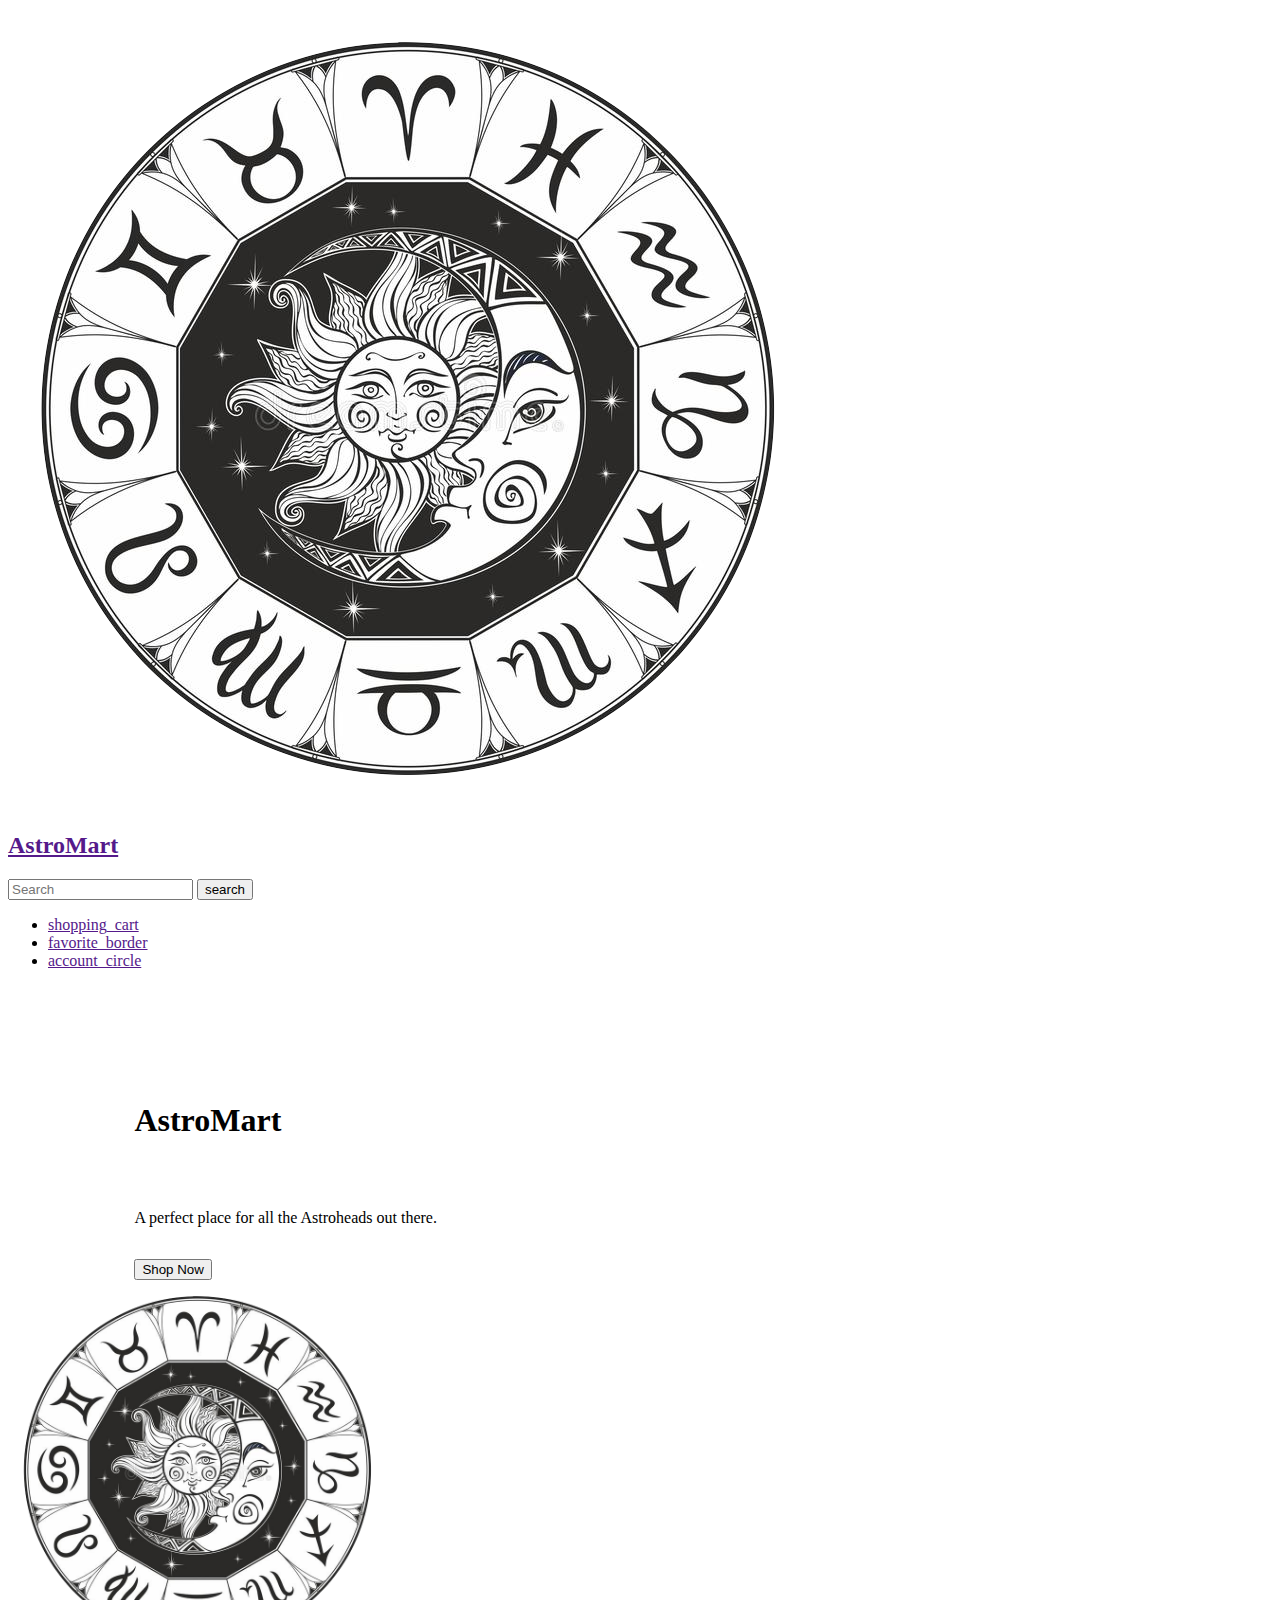
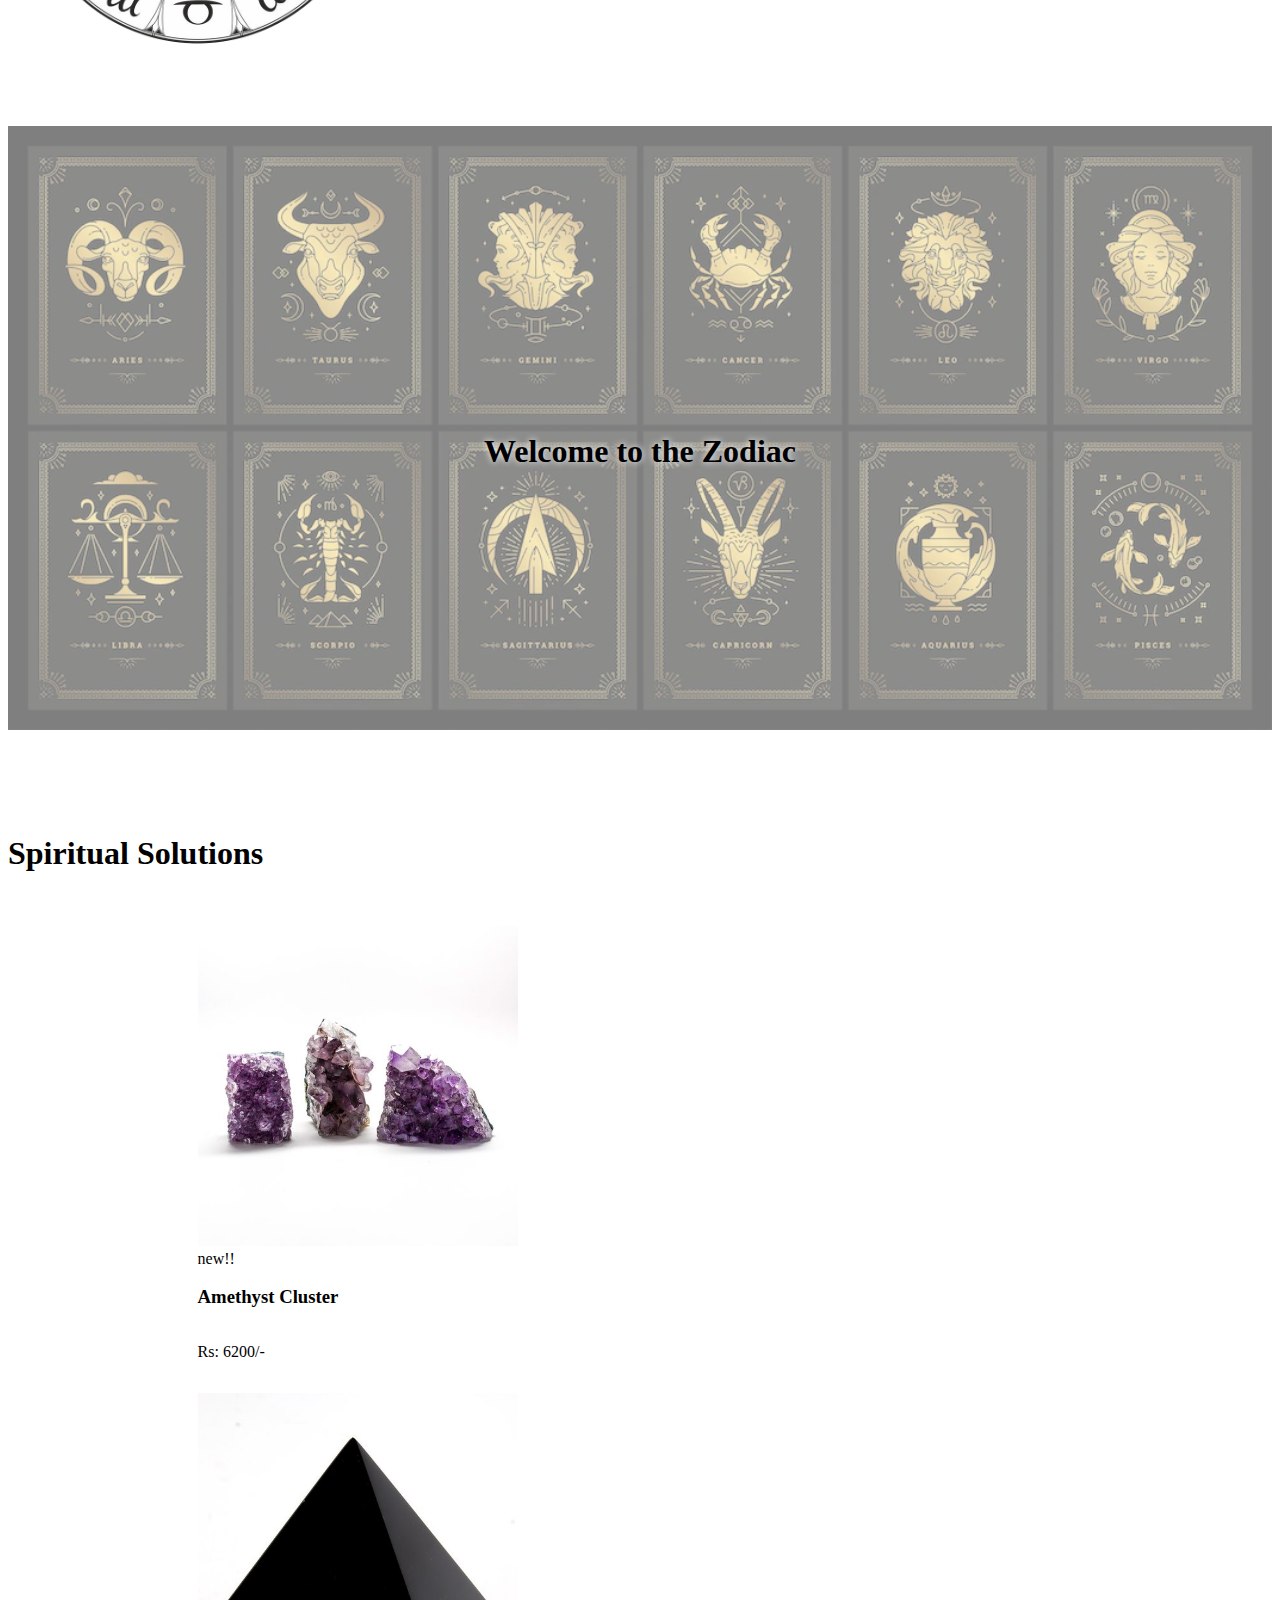
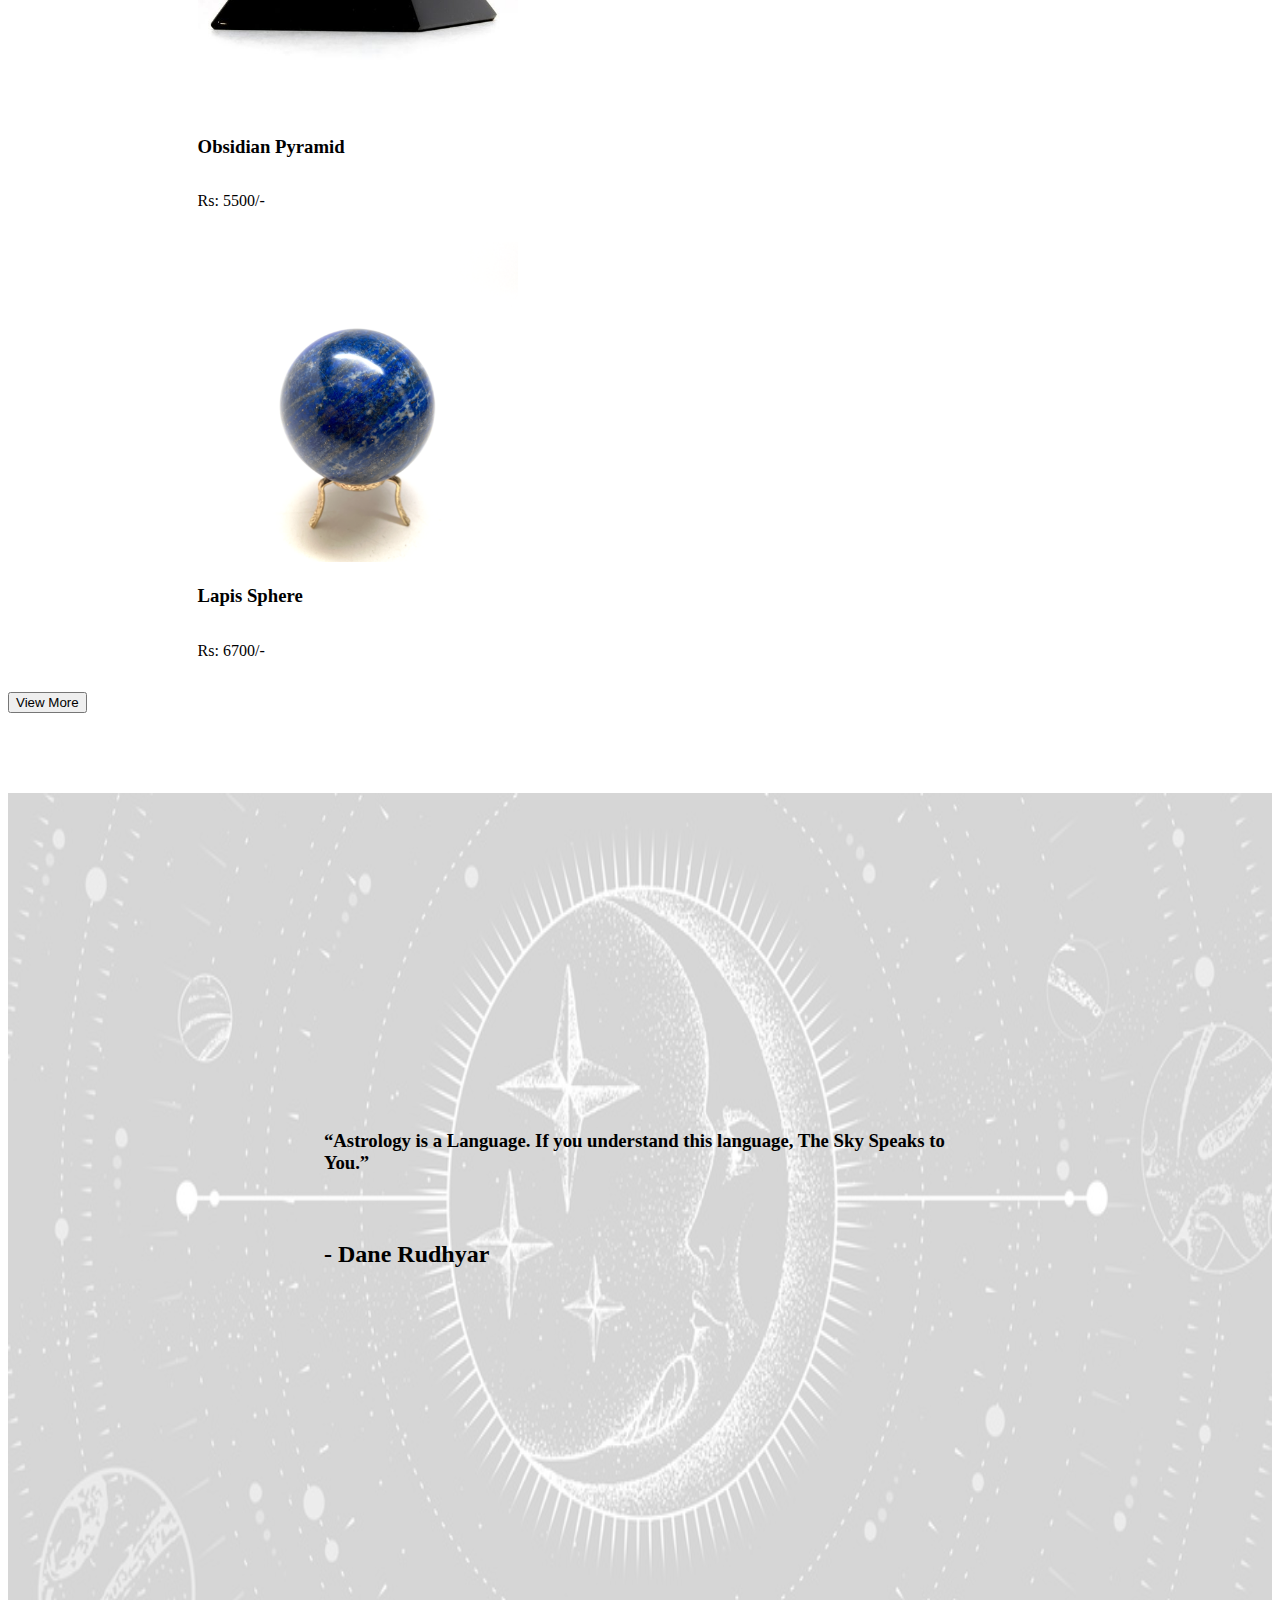
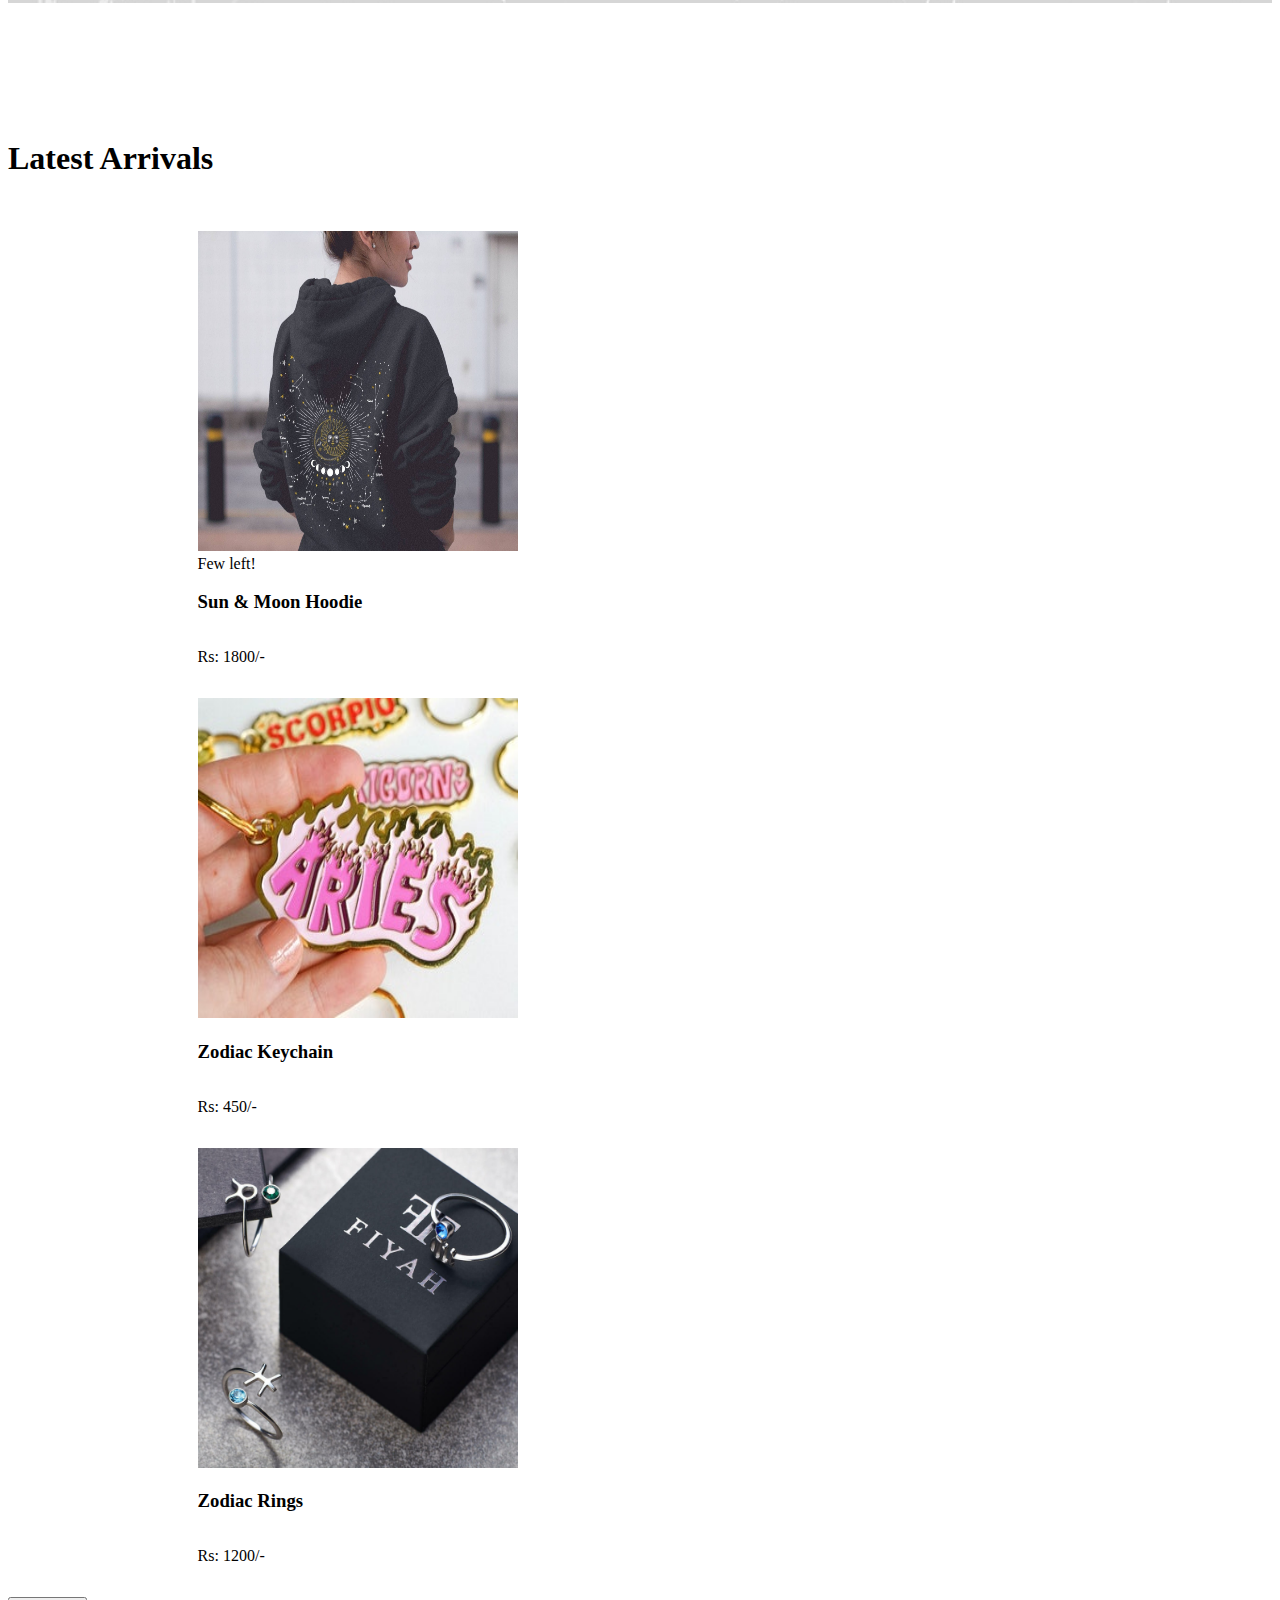
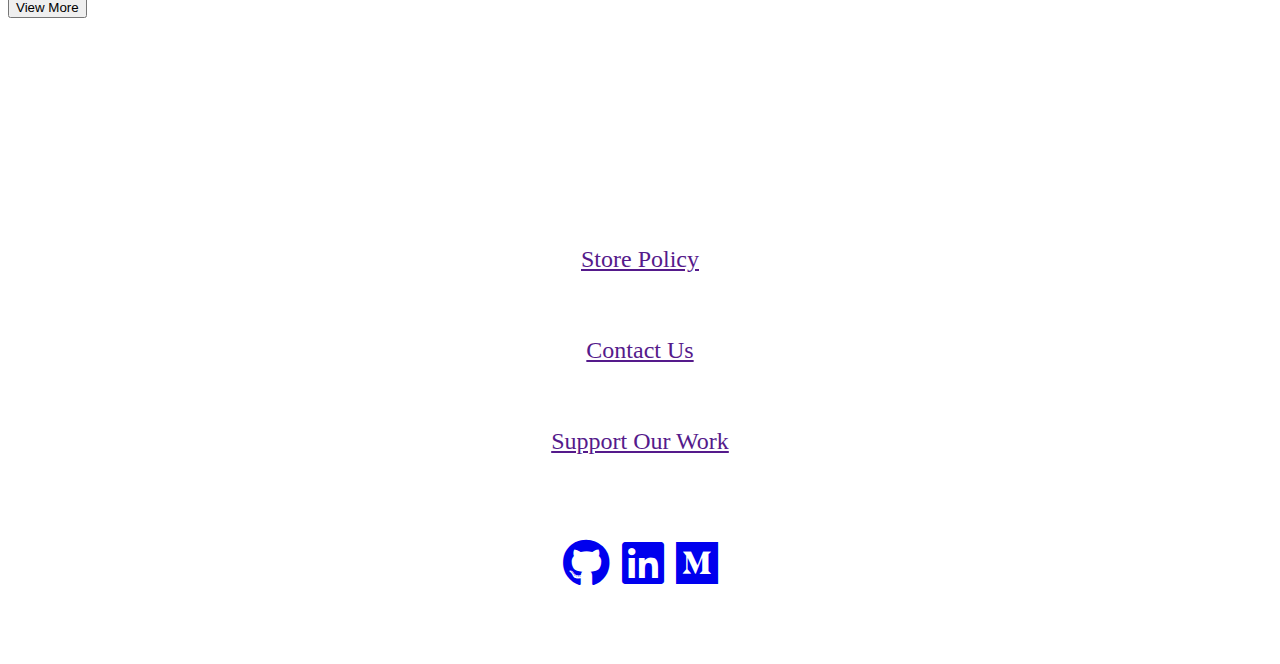
==== index.html @ f03e6ed7 "Merge pull request #2 from ark2002/landing-page" ====
<!DOCTYPE html>
<html lang="en">

<head>
  <meta charset="UTF-8" />
  <meta http-equiv="X-UA-Compatible" content="IE=edge" />
  <meta name="viewport" content="width=device-width, initial-scale=1.0" />
  <title>landing page</title>
  <link rel="stylesheet" href="/index.css" />
  <link rel="stylesheet" href="https://astro-ui.netlify.app/main.css">
  <link rel="stylesheet" href="//use.fontawesome.com/releases/v5.0.7/css/all.css" />
  <link rel="stylesheet" href="https://pro.fontawesome.com/releases/v5.10.0/css/all.css"
    integrity="sha384-AYmEC3Yw5cVb3ZcuHtOA93w35dYTsvhLPVnYs9eStHfGJvOvKxVfELGroGkvsg+p" crossorigin="anonymous" />
</head>

<body>
  <div class="landingpage__container flex--column">
    <header class="header flex--row">
      <a href="">
        <div class="header__logo-container flex--row">
          <img src="/assets/zodiaclogo.png" alt="logo image" class="logo__img" />
          <h2 class="header__logo">AstroMart</h2>
        </div>
      </a>
      <div class="navbar__search-container flex--row">
        <input type="text" class="navbar__search input__txt" placeholder="Search" />
        <button class="navbar__search-btn btn">
          <span class="material-icons search__btn-icon">search</span>
        </button>
      </div>
      <nav class="navbar__nav flex--row">
        <ul>
          <li>
            <a href=""><span class="material-icons" title="View Cart">shopping_cart</span></a>
          </li>
          <li>
            <a href=""><span class="material-icons" title="View Wishlist">favorite_border</span></a>
          </li>
          <li>
            <a href=""><span class="material-icons" title="Account">account_circle</span></a>
          </li>
        </ul>
      </nav>
    </header>

    <div class="banner1__container flex--row">
      <div class="banner1__left flex--column">
        <h1 class="heading1 title banner1__title">AstroMart</h1>
        <p class="text__medium subtitle">
          A perfect place for all the Astroheads out there.
        </p>
        <button class="btn btn-color--tertiary btn-font--secondary">
          Shop Now
        </button>
      </div>
      <img src="/assets/zodiaclogo.png" alt="" class="banner1__img" />
    </div>

    <div class="banner2__container">
      <img src="/assets/banner_2.webp" alt="banner_1" class="banner2" />
      <h1 class="heading1 banner2__heading text-align--center">Welcome to the Zodiac</h1>
    </div>

    <div class="banner3__container flex--column">
      <h1 class="heading1 title banner3__title text-align--center primary__font">Spiritual Solutions</h1>
      <div class="landingpage__cards flex--row">
        <div class="card flex--column">
          <div class="card--hover flex--column">
            <div class="card__aside">
              <div class="card__figure">
                <img src="/assets/product1_img.jpeg" alt="image" class="card__image" />
                <span class="card__badge">new!!</span>
              </div>
            </div>
            <div class="card__header flex--column">
              <h3 class="card__subtitle">Amethyst Cluster</h3>
              <p class="card__subtitle">Rs: 6200/-</p>
            </div>
          </div>
        </div>
        <div class="card flex--column">
          <div class="card--hover flex--column">
            <div class="card__aside">
              <div class="card__figure">
                <img src="/assets/product2_img.jpeg" alt="image" class="card__image" />
              </div>
            </div>
            <div class="card__header flex--column">
              <h3 class="card__subtitle">Obsidian Pyramid</h3>
              <p class="card__subtitle">Rs: 5500/-</p>
            </div>
          </div>
        </div>
        <div class="card flex--column">
          <div class="card--hover flex--column">
            <div class="card__aside">
              <div class="card__figure">
                <img src="/assets/product3_img.jpeg" alt="image" class="card__image" />
              </div>
            </div>
            <div class="card__header flex--column">
              <h3 class="card__subtitle">Lapis Sphere</h3>
              <p class="card__subtitle">Rs: 6700/-</p>
            </div>
          </div>
        </div>
      </div>
      <button class="btn btn-color--primary btn__outline btn-font--secondary">
        View More
      </button>
    </div>

    <div class="banner4__container">
      <img src="/assets/banner_4.jpg" alt="" />
      <div class="banner4__qoute-wrapper">
        <h3 class="heading3 italic banner4__qoute">
          “Astrology is a Language. If you understand this language, The Sky
          Speaks to You.”
        </h3>
        <h2 class="heading2 text-align--right">- Dane Rudhyar</h2>
      </div>
    </div>

    <div class="banner5__container flex--column ">
      <h1 class="heading1 title banner3__title text-align--center primary__font">Latest Arrivals</h1>
      <div class="landingpage__cards flex--row">
        <div class="card flex--column">
          <div class="card--hover flex--column">
            <div class="card__aside">
              <div class="card__figure">
                <img src="/assets/product4_img.jpeg" alt="image" class="card__image" />
                <span class="card__badge">Few left!</span>
              </div>
            </div>
            <div class="card__header flex--column">
              <h3 class="card__subtitle">Sun & Moon Hoodie</h3>
              <p class="card__subtitle">Rs: 1800/-</p>
            </div>
          </div>
        </div>
        <div class="card flex--column">
          <div class="card--hover flex--column">
            <div class="card__aside">
              <div class="card__figure">
                <img src="/assets/product5_img.jpg" alt="image" class="card__image" />
              </div>
            </div>
            <div class="card__header flex--column">
              <h3 class="card__subtitle">Zodiac Keychain</h3>
              <p class="card__subtitle">Rs: 450/-</p>
            </div>
          </div>
        </div>
        <div class="card flex--column">
          <div class="card--hover flex--column">
            <div class="card__aside">
              <div class="card__figure">
                <img src="/assets/product6_img.jpg" alt="image" class="card__image" />
              </div>
            </div>
            <div class="card__header flex--column">
              <h3 class="card__subtitle">Zodiac Rings</h3>
              <p class="card__subtitle">Rs: 1200/-</p>
            </div>
          </div>
        </div>
      </div>
      <button class="btn btn-color--primary btn-font--secondary btn__outline">
        View More
      </button>
    </div>

    <footer class="footer">
      <hr />
      <div class="footer__links text__medium primary__font flex--row">
        <a href="">Store Policy</a>
        <div class="vl"></div>
        <a href="">Contact Us</a>
        <div class="vl"></div>
        <a href="">Support Our Work</a>
      </div>
      <p class="text__xsmall text-align--center primary__font">
        All images and content are copyright protected, ©2020 AstroMart
      </p>
      <div class="footer__socials">
        <a href="https://github.com/ark2002"><i class="fab fa-github icon"></i></a>
        <a href="https://www.linkedin.com/in/aryaklahane"><i class="fab fa-linkedin icon"></i></a>
        <a href="https://medium.com/@aryakprakashlahane"><i class="fab fa-medium icon"></i></a>
      </div>
    </footer>
  </div>
</body>

</html>
---- index.css ----
.banner1__container {
  height: 100%;
  font-family: var(--primary-font-family);
  background-color: var(--white-color);
  align-items: center;
  gap: 0;
  flex-shrink: 2;
  justify-items: center;
  align-items: center;
  padding: 5% 0;
}

.banner1__img {
  width: 30%;
  margin-right: 10%;
  margin-left: auto;
}

.banner1__left {
  align-items: flex-start;
  margin-right: auto;
  margin-left: 10%;
}

.banner1__left>.btn {
  color: var(--black-color);
}

.title {
  padding: 2rem 0;
}

.subtitle {
  font-family: var(--secondary-font-family);
  padding: 1rem 0;
}

.banner2__container {
  background-color: var(--black-color);
  position: relative;
  width: 100%;
}

.banner2__heading {
  position: absolute;
  top: 50%;
  left: 50%;
  transform: translate(-50%, -50%);
  font-family: var(--primary-font-family);
  color: var(--white-color);
  text-shadow: 0 0 7px #fff;
}

.banner2 {
  width: 100%;
  opacity: 0.5;
}

.landingpage__cards {
  align-content: center;
  width: 70%;
  margin: auto auto;
  justify-content: space-around;
  flex-wrap: wrap;
  position: relative;
}

.banner3__container, .banner5__container {
  align-items: center;
  height: fit-content;
  padding: 3rem 0;
}

.landingpage__cards>.card {
  width: 20rem;
  height: fit-content;
}

.landingpage__cards>.card>.card--hover>.card__aside>.card__figure>.card__image {
  width: 20rem;
  height: 20rem;
}

.banner3__container>.card>.card--hover>.card__header {
  background-color: var(--white-color);
  color: var(--black-color);
  padding: 1rem;
  font-family: var(--secondary-font-family);
  gap: 0.5rem;
}

.card__subtitle {
  padding-bottom: 1rem;
}

.banner4__container {
  width: 100%;
  background-color: var(--black-color);
  position: relative;
  margin: 2rem 0;
}

.banner4__container>img {
  width: 100%;
  height: 90vh;
  opacity: 0.2;
}

.banner4__qoute-wrapper {
  width: 50%;
  position: absolute;
  top: 50%;
  left: 50%;
  transform: translate(-50%, -50%);
  color: var(--white-color);
  font-family: var(--primary-font-family);
}

.banner4__qoute {
  padding-bottom: 3rem;
}

hr {
  margin: 2rem;
  border: 0;
  height: 4px;
  background-image: linear-gradient(to right, #ffffff00, #ffffffbf, #ffffff00);
}

.footer {
  background-color: var(--black-color);
  padding: 2rem 0rem;
  text-align: center;
  color: white;
  margin-top: 5rem;
}

.footer__links {
  align-items: center;
  justify-content: center;
  font-size: 1.5rem;
}

.vl {
  border-left: 1px solid var(--white-color);
  height: 2rem;
  margin: 1rem;
}

.footer__socials {
  color: var(--white-color);
  padding: 2rem;
  font-size: 3rem;
}

@media only screen and (max-width: 450px) {
  .title {
    font-size: 3rem;
  }

  .subtitle, .banner2__heading, .banner4__qoute {
    font-size: 2rem;
  }

}
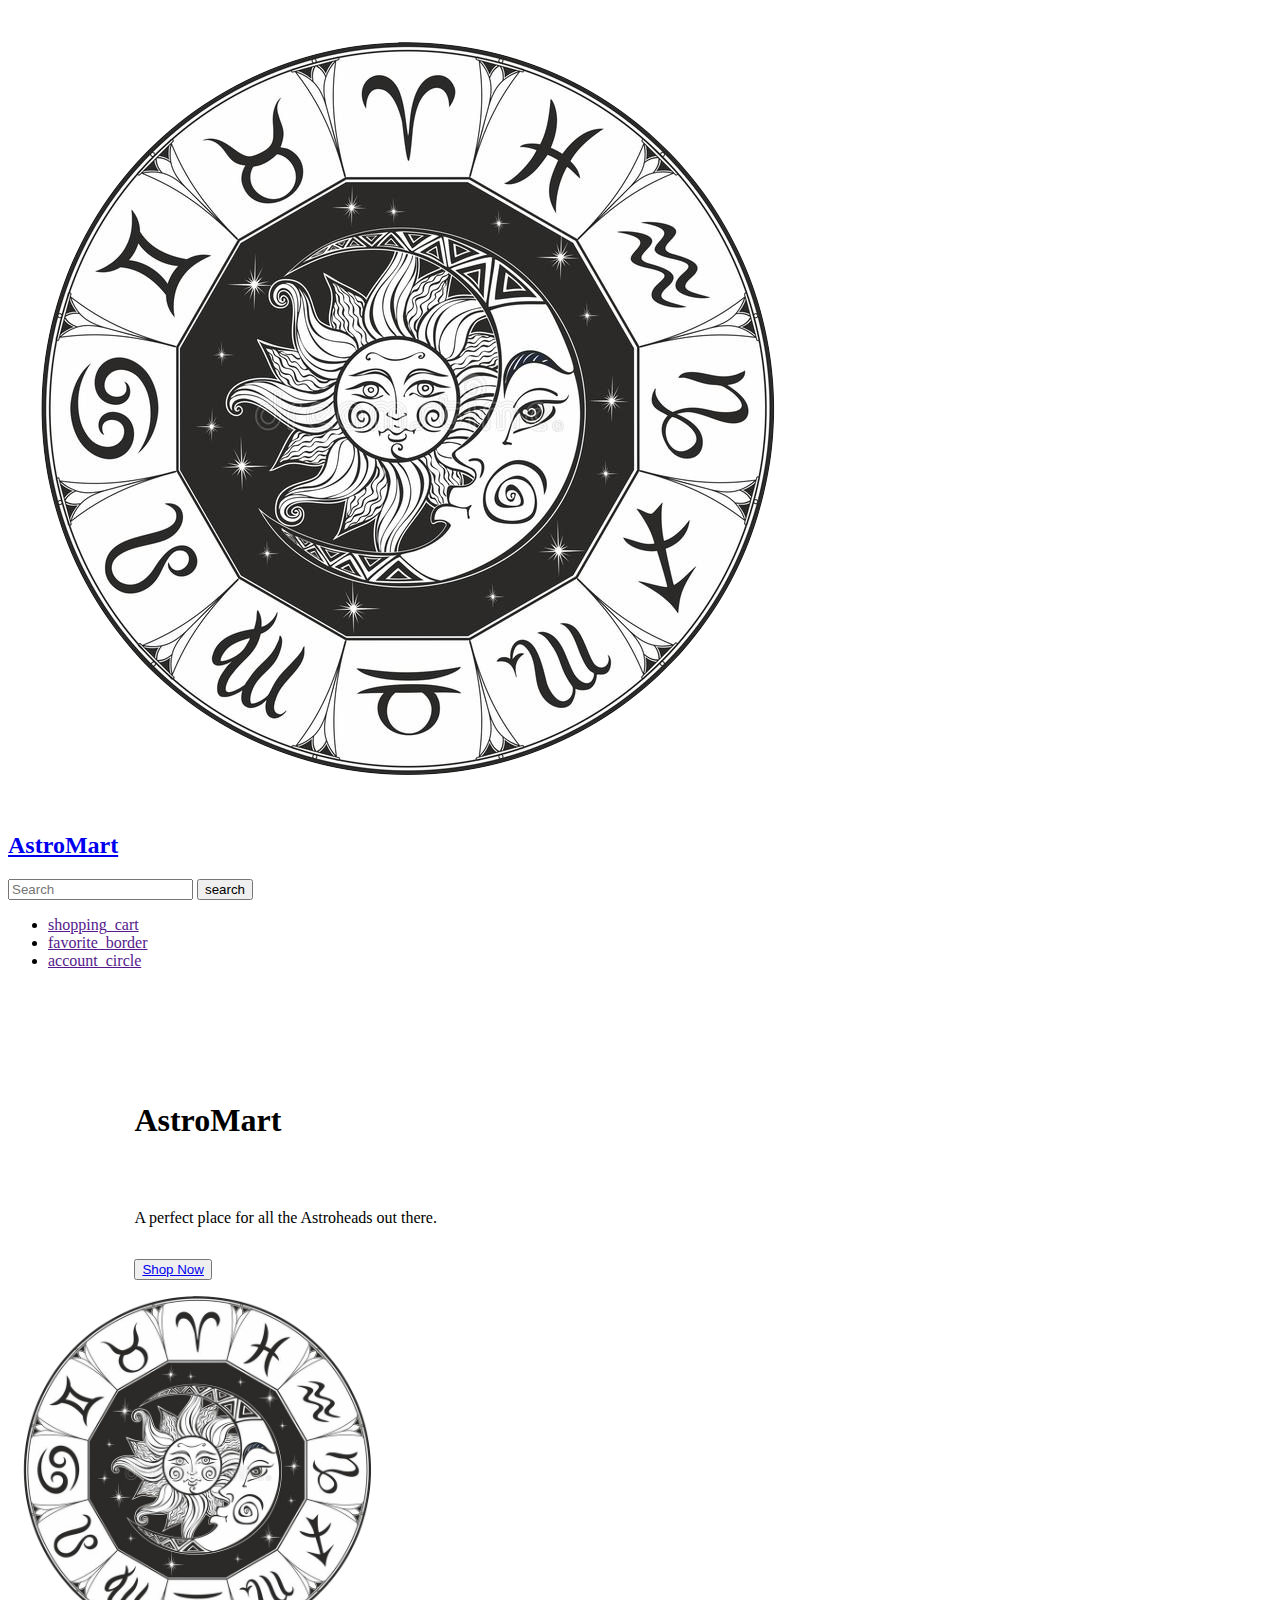
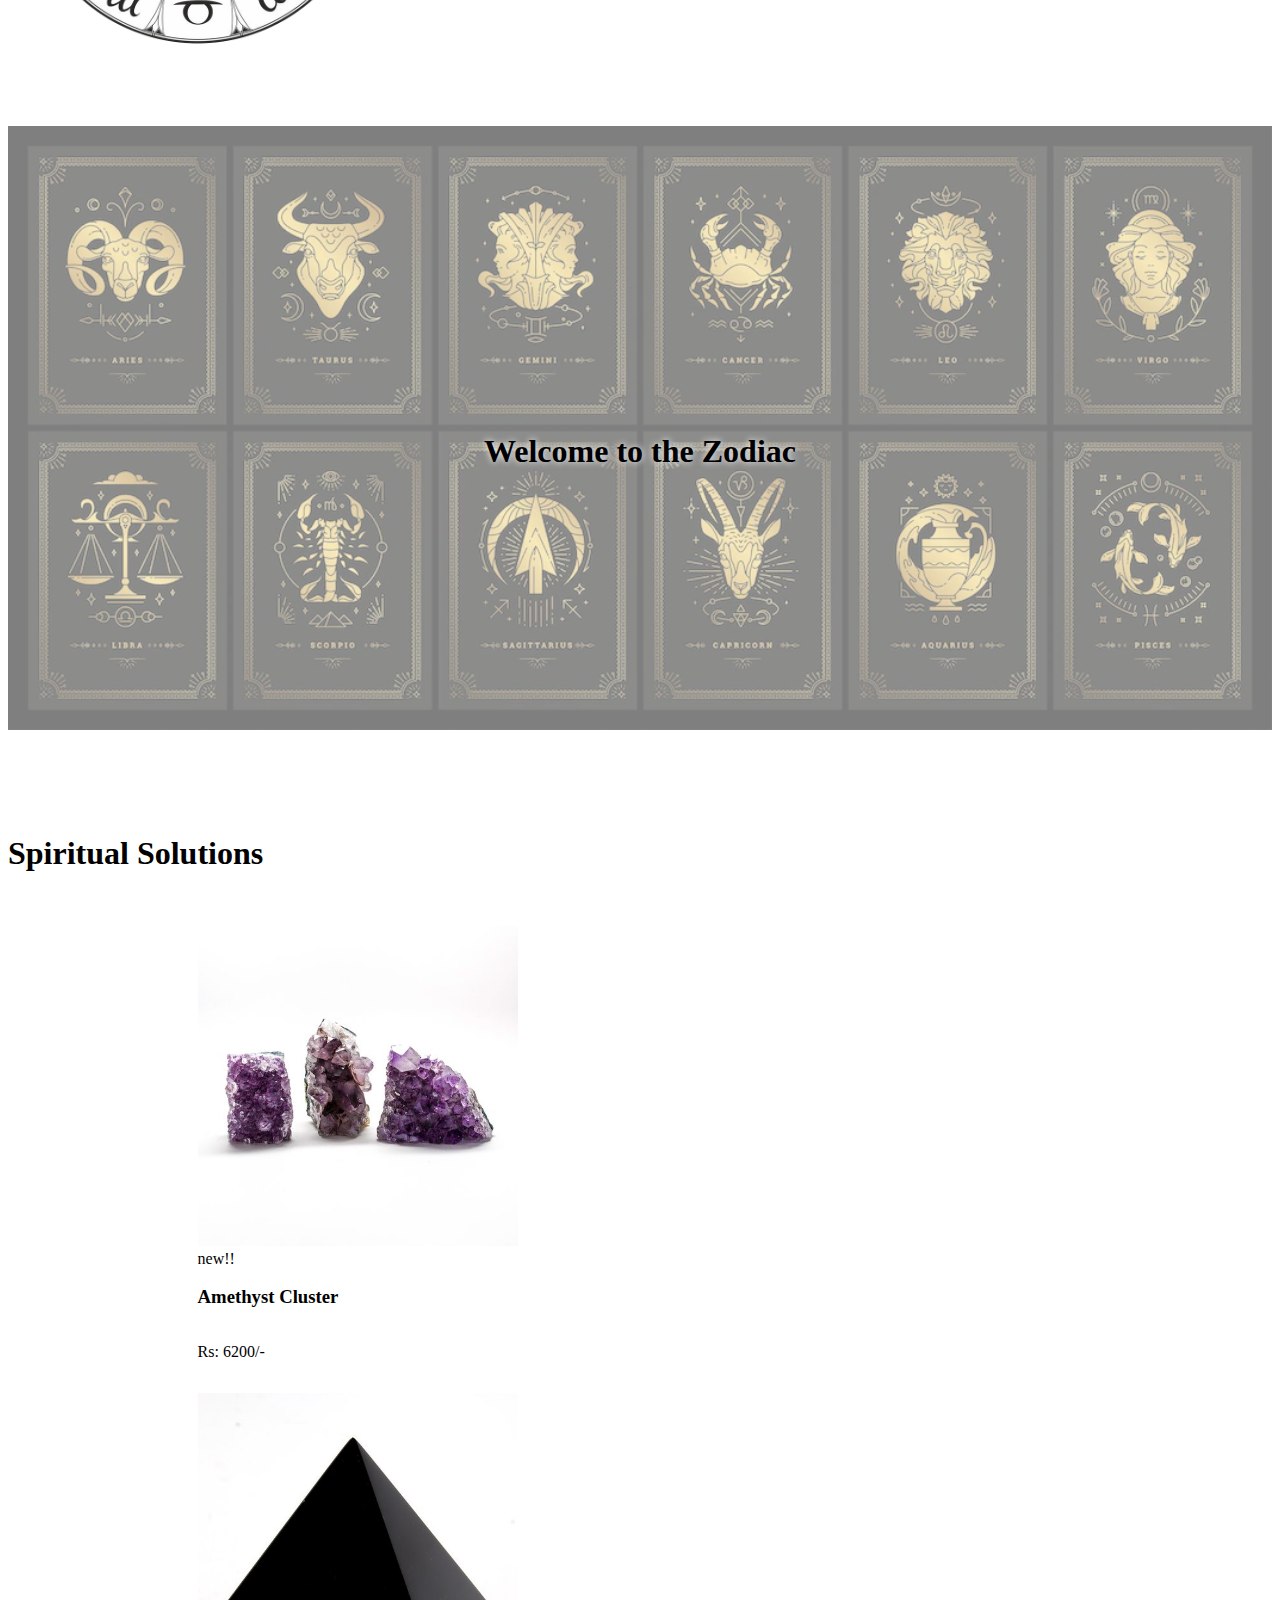
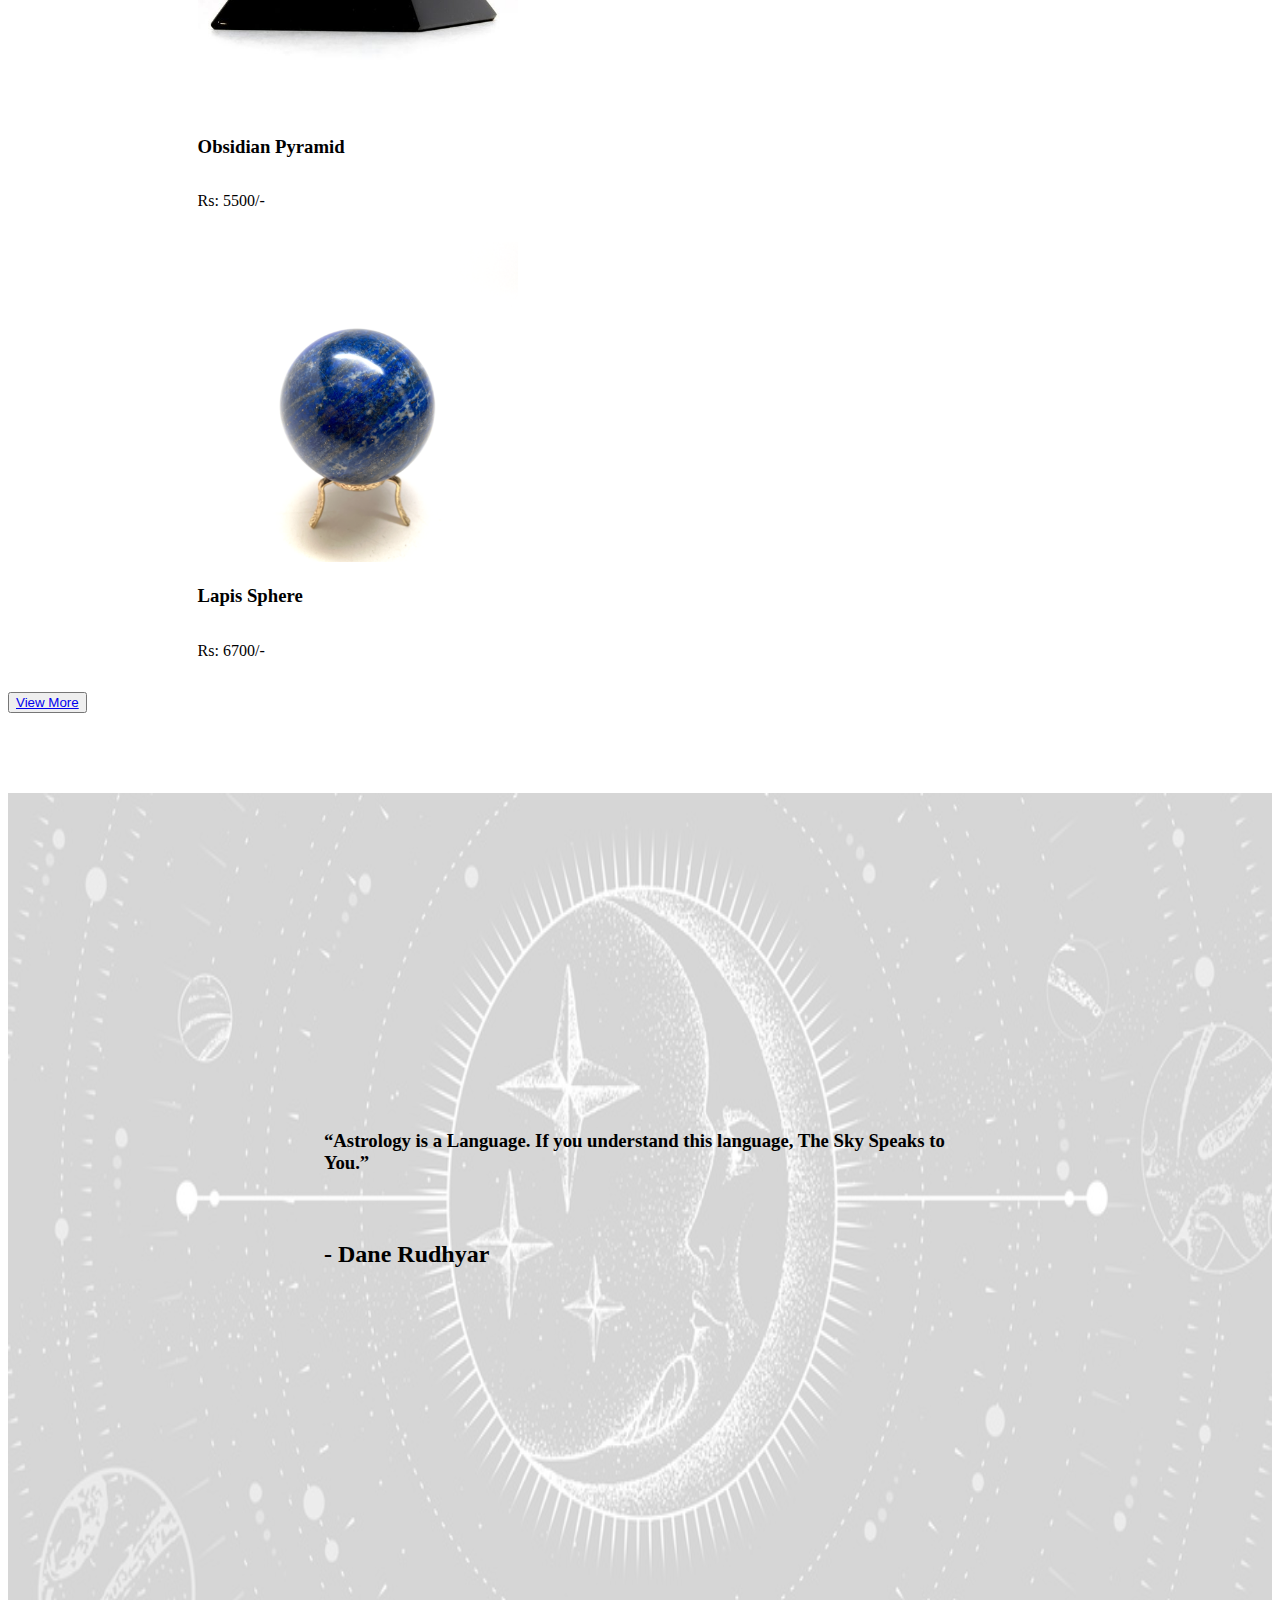
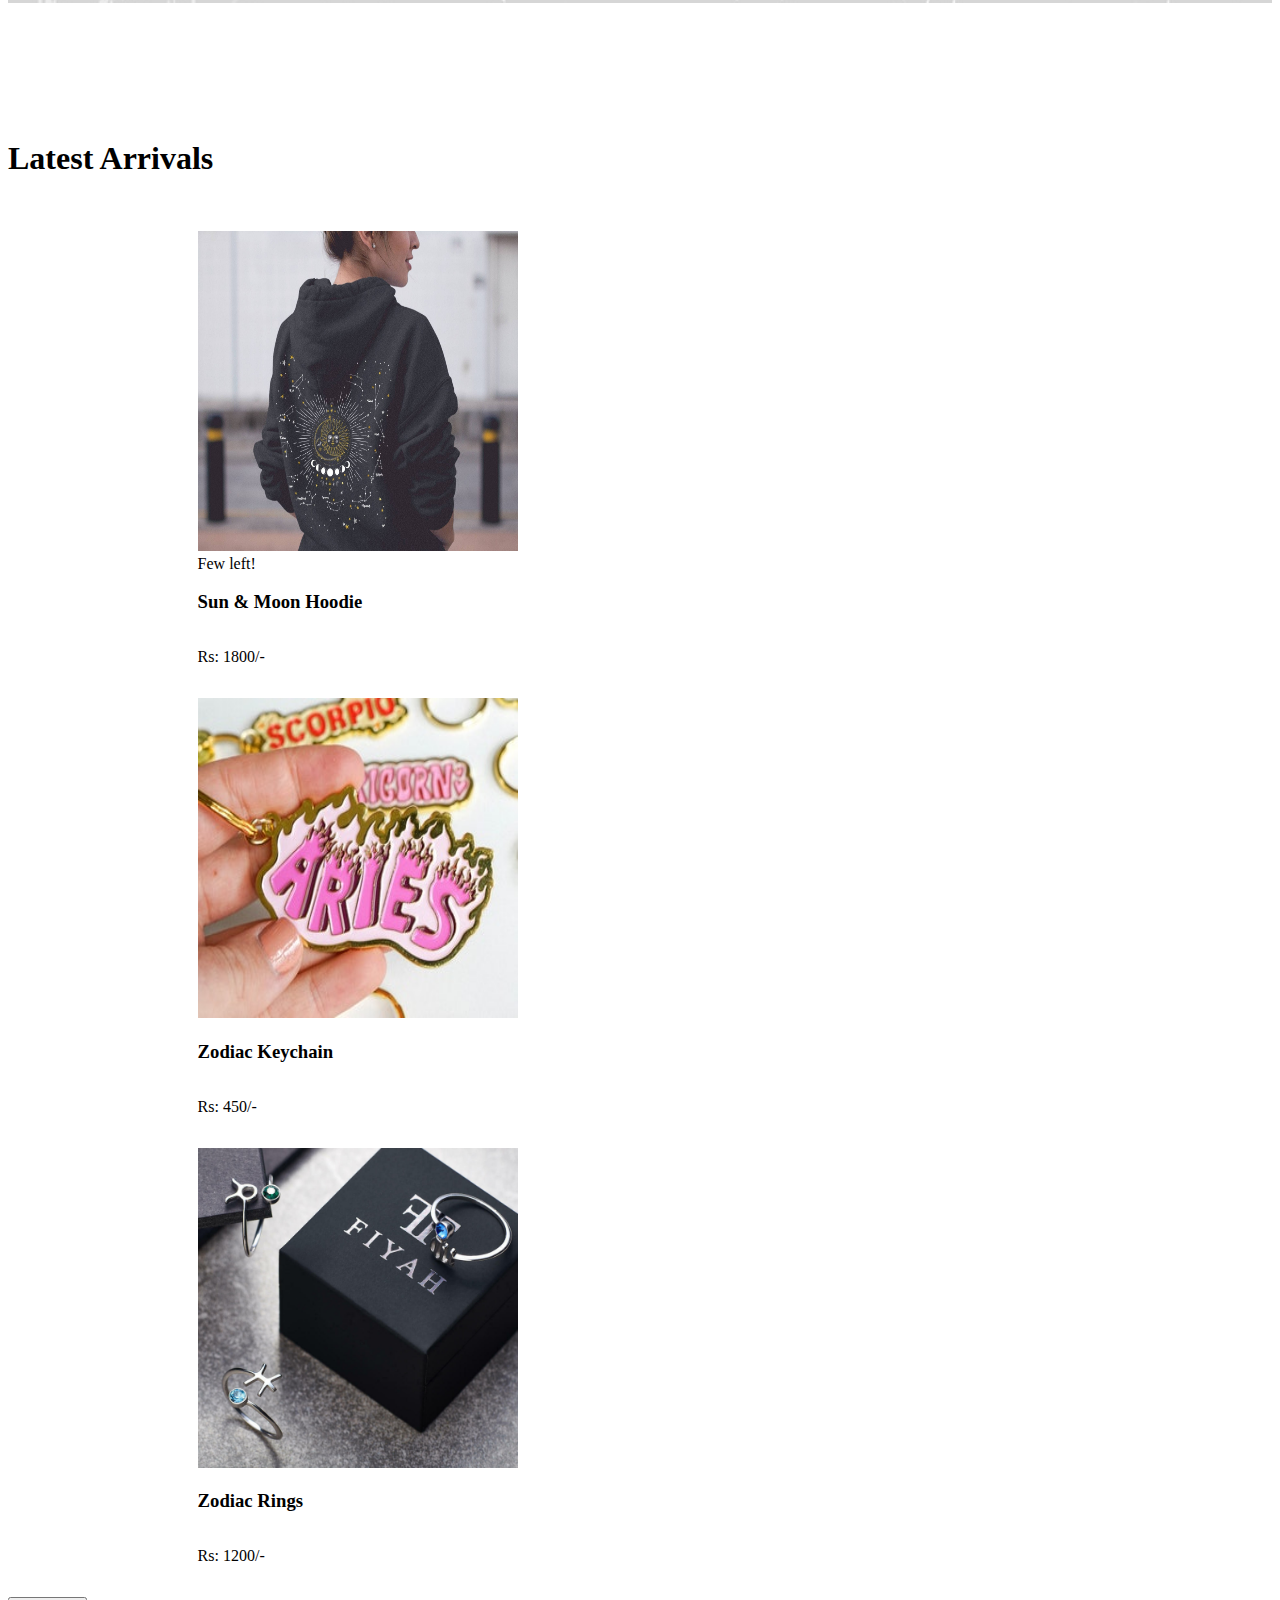
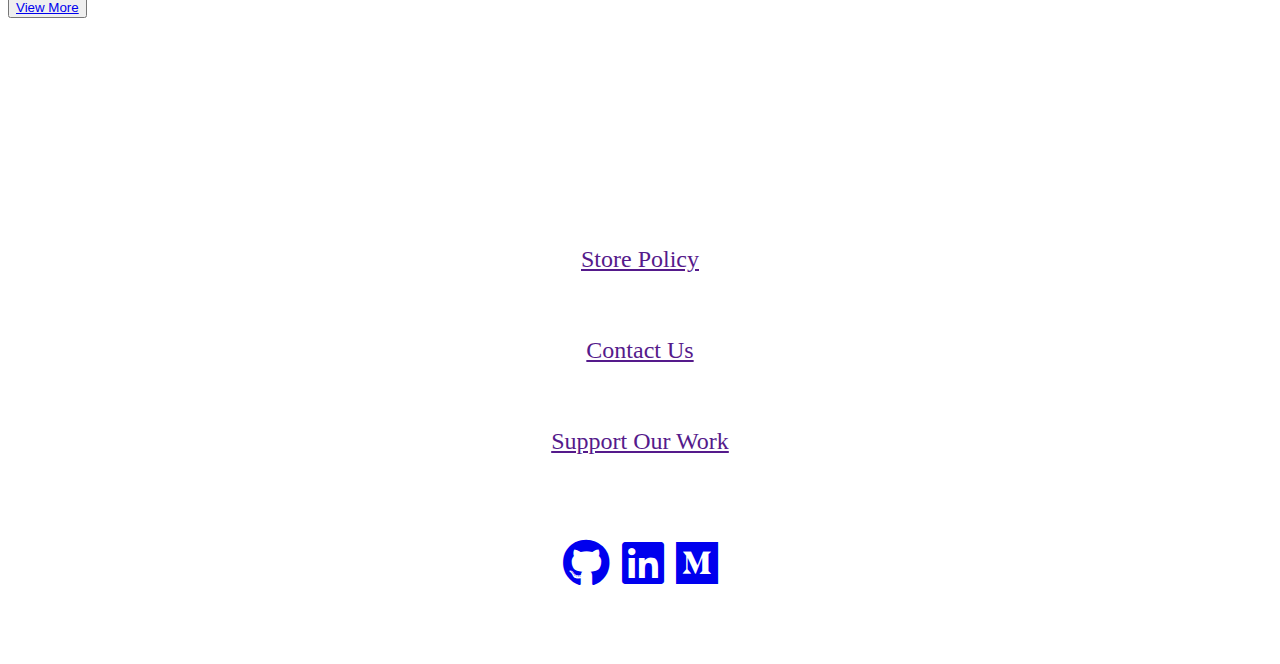
==== commit 7a5c8294: "feat : Added Products page" ====
--- a/index.html
+++ b/index.html
@@ -5,7 +5,8 @@
   <meta charset="UTF-8" />
   <meta http-equiv="X-UA-Compatible" content="IE=edge" />
   <meta name="viewport" content="width=device-width, initial-scale=1.0" />
-  <title>landing page</title>
+  <link rel="shortcut icon" href="/assets/favicon.ico" type="image/x-icon">
+  <title>AstroMart</title>
   <link rel="stylesheet" href="/index.css" />
   <link rel="stylesheet" href="https://astro-ui.netlify.app/main.css">
   <link rel="stylesheet" href="//use.fontawesome.com/releases/v5.0.7/css/all.css" />
@@ -16,7 +17,7 @@
 <body>
   <div class="landingpage__container flex--column">
     <header class="header flex--row">
-      <a href="">
+      <a href="/index.html">
         <div class="header__logo-container flex--row">
           <img src="/assets/zodiaclogo.png" alt="logo image" class="logo__img" />
           <h2 class="header__logo">AstroMart</h2>
@@ -50,7 +51,9 @@
           A perfect place for all the Astroheads out there.
         </p>
         <button class="btn btn-color--tertiary btn-font--secondary">
-          Shop Now
+          <a href="/listingpage/listingpage.html">
+            Shop Now
+          </a>
         </button>
       </div>
       <img src="/assets/zodiaclogo.png" alt="" class="banner1__img" />
@@ -106,7 +109,9 @@
         </div>
       </div>
       <button class="btn btn-color--primary btn__outline btn-font--secondary">
+        <a href="/listingpage/listingpage.html">
         View More
+      </a>
       </button>
     </div>
 
@@ -166,7 +171,9 @@
         </div>
       </div>
       <button class="btn btn-color--primary btn-font--secondary btn__outline">
+        <a href="/listingpage/listingpage.html">
         View More
+      </a>
       </button>
     </div>
 
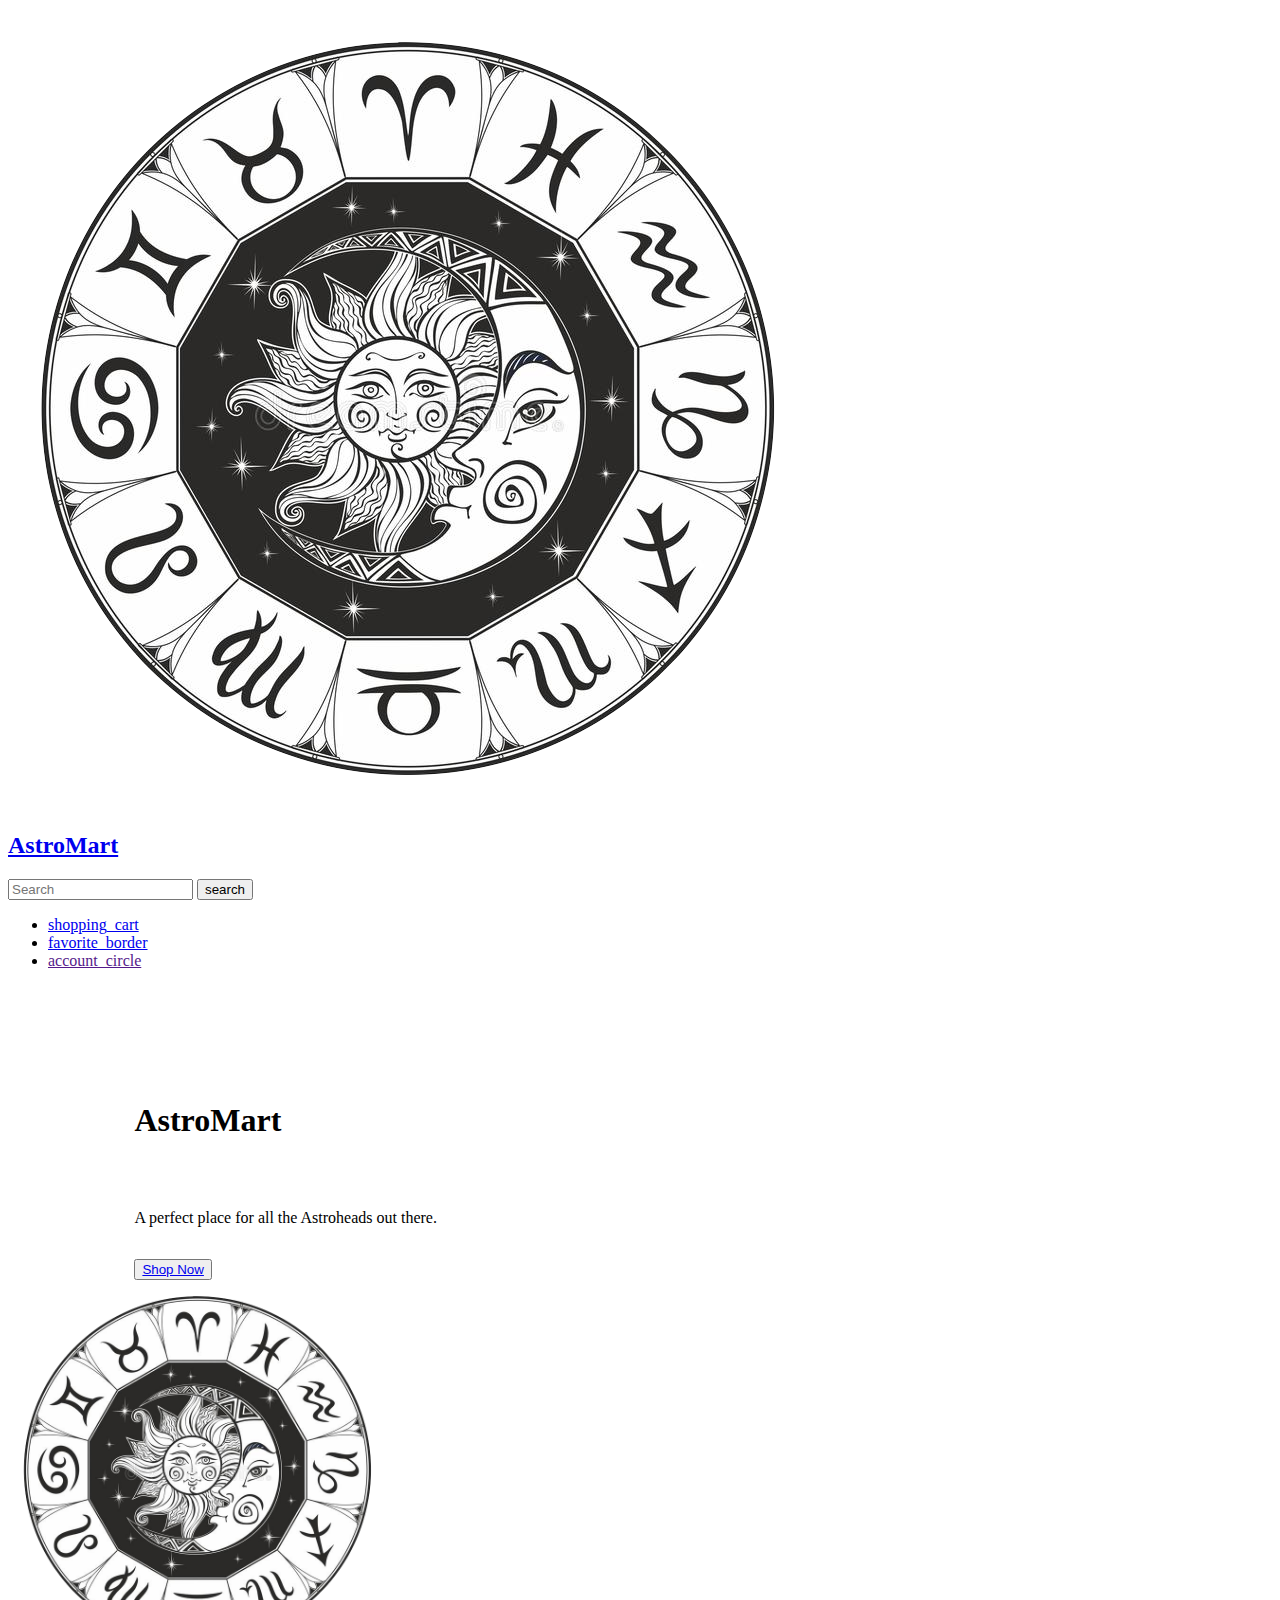
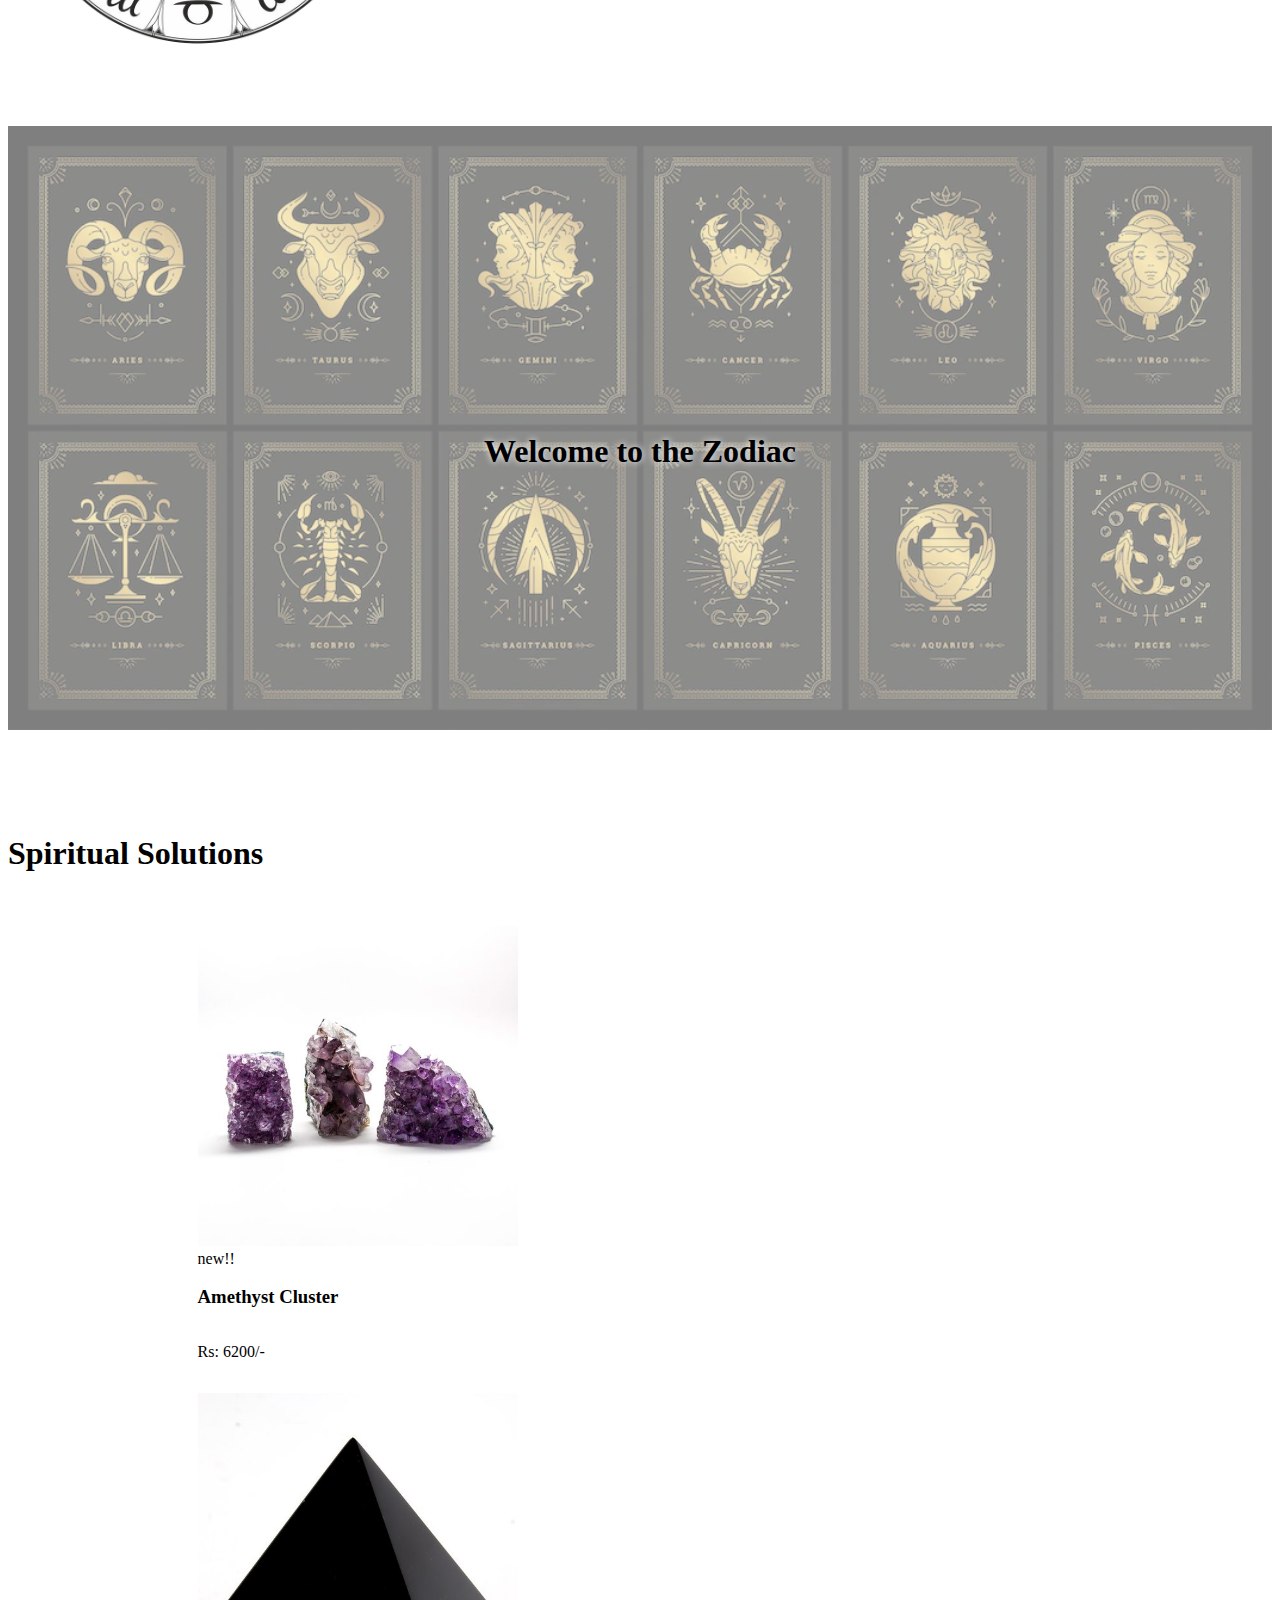
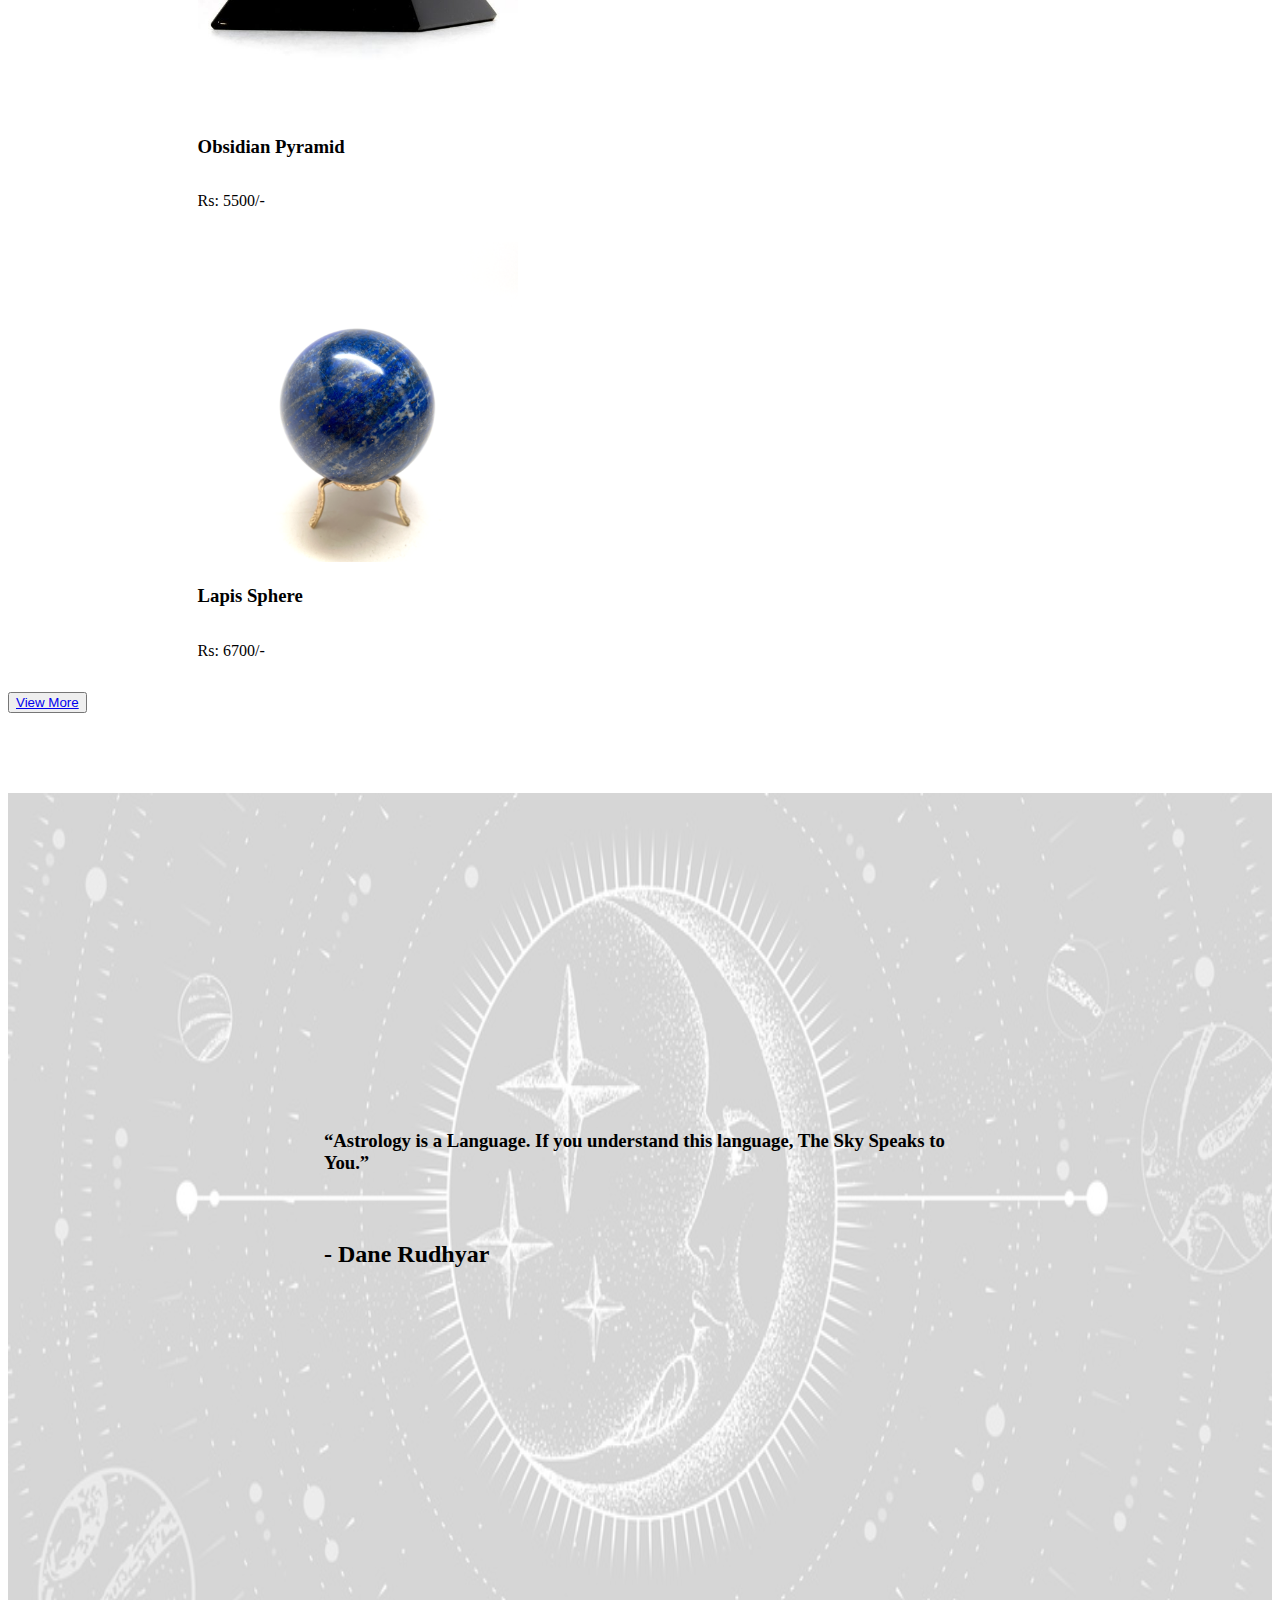
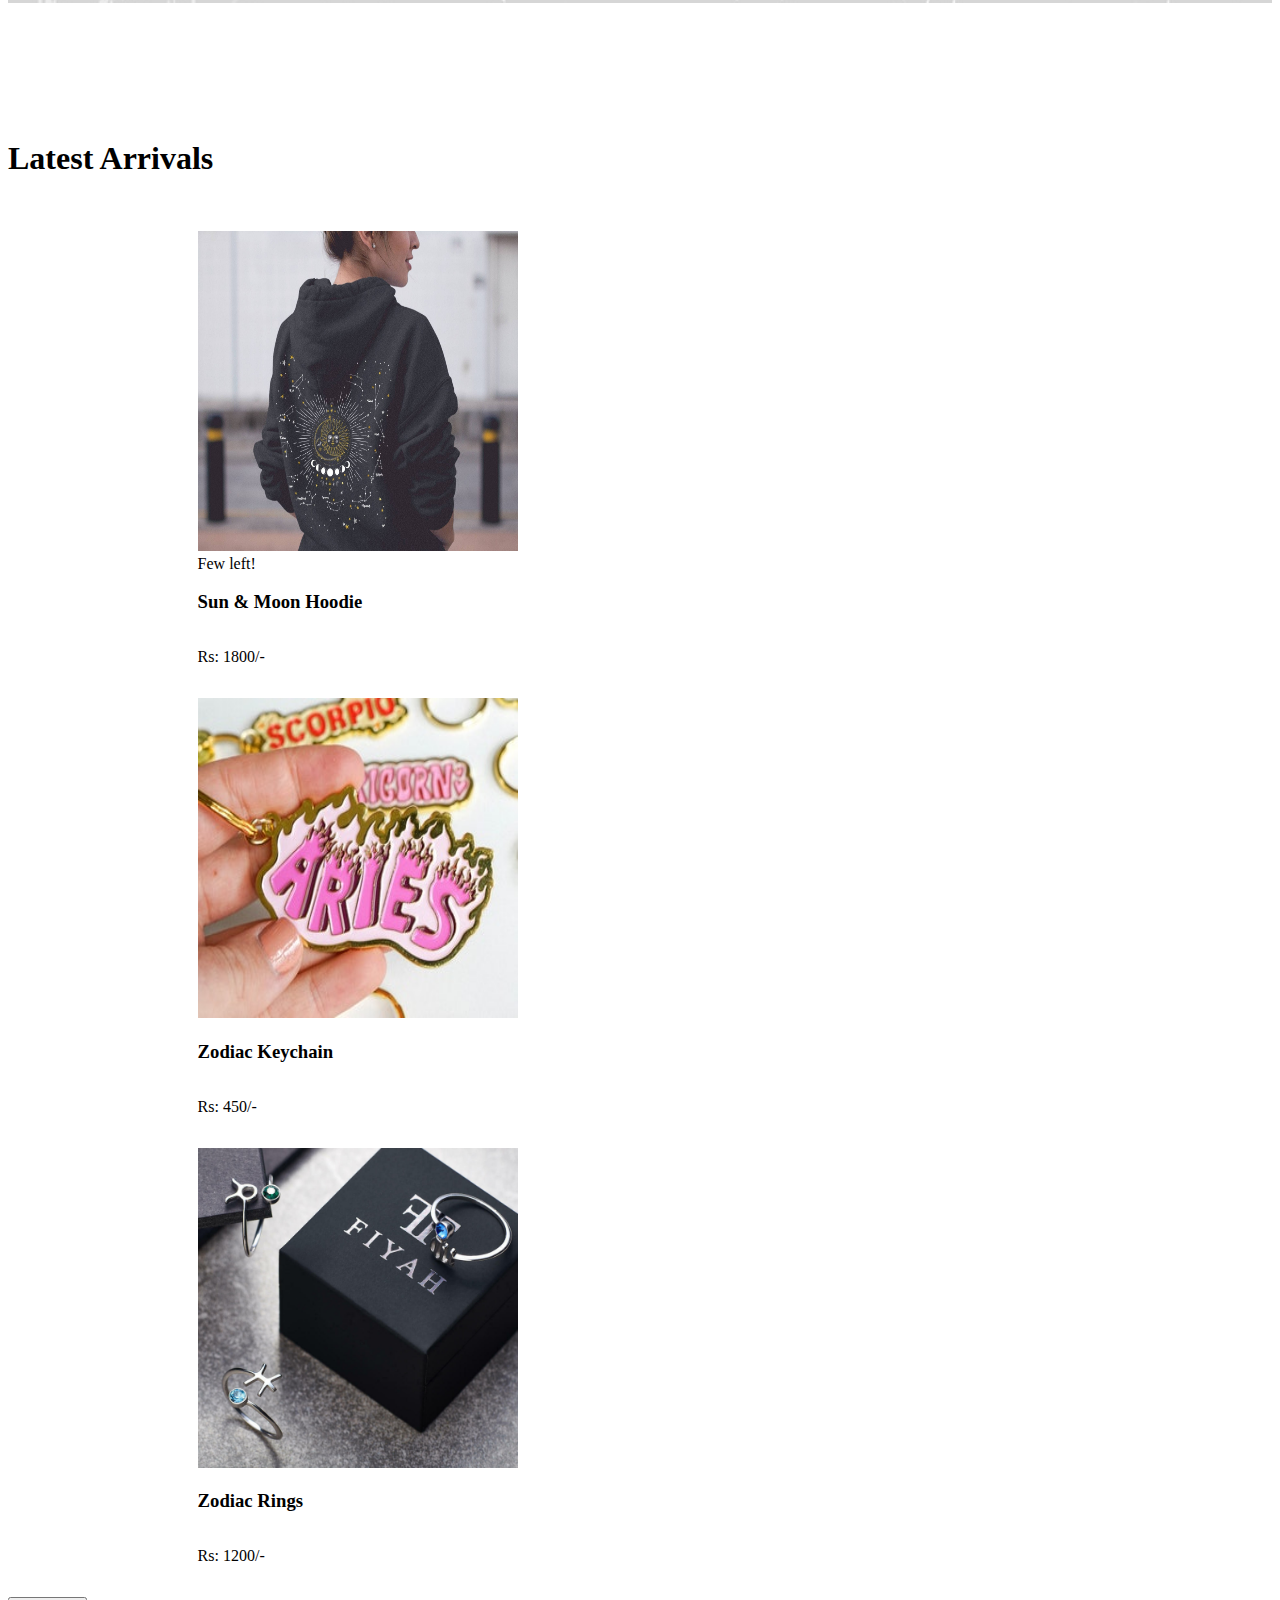
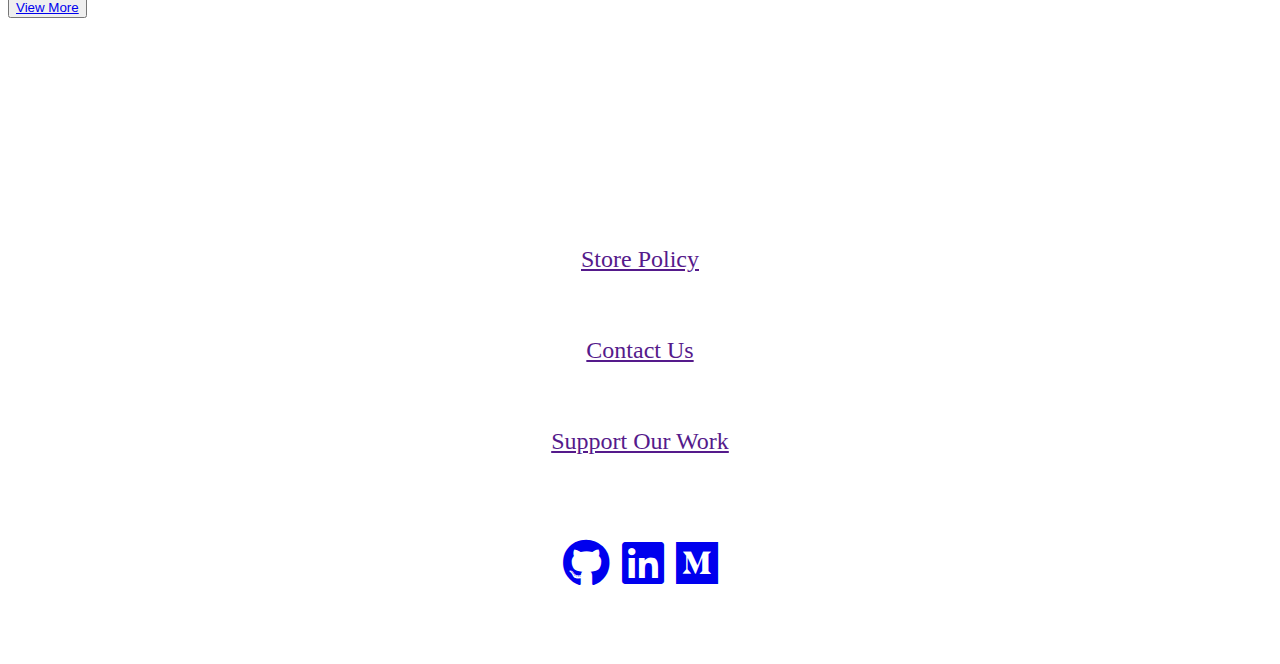
==== commit 4895c3b3: "feat :  added Wishlist & Cart Management pages" ====
--- a/index.html
+++ b/index.html
@@ -32,10 +32,10 @@
       <nav class="navbar__nav flex--row">
         <ul>
           <li>
-            <a href=""><span class="material-icons" title="View Cart">shopping_cart</span></a>
+            <a href="/cartmanagement/cartpage.html"><span class="material-icons" title="View Cart">shopping_cart</span></a>
           </li>
           <li>
-            <a href=""><span class="material-icons" title="View Wishlist">favorite_border</span></a>
+            <a href="/wishlistpage/wishlistpage.html"><span class="material-icons" title="View Wishlist">favorite_border</span></a>
           </li>
           <li>
             <a href=""><span class="material-icons" title="Account">account_circle</span></a>
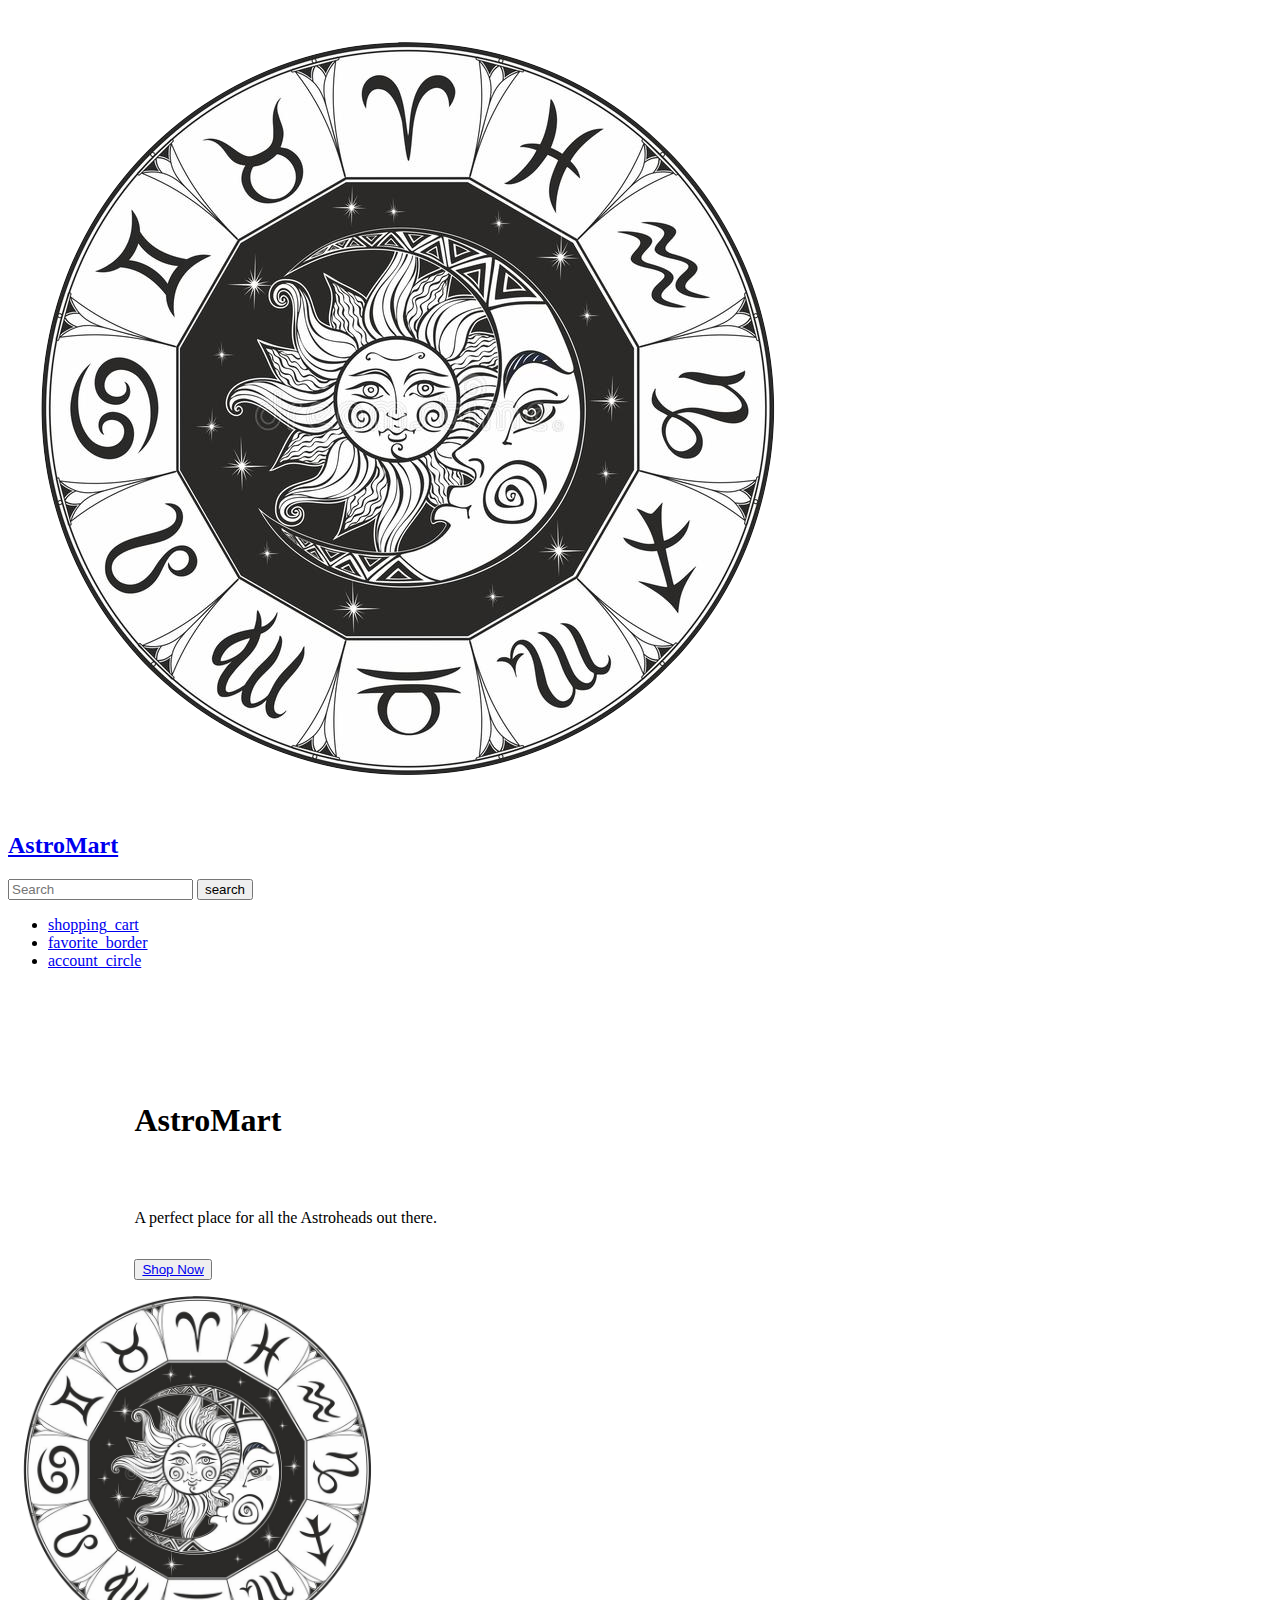
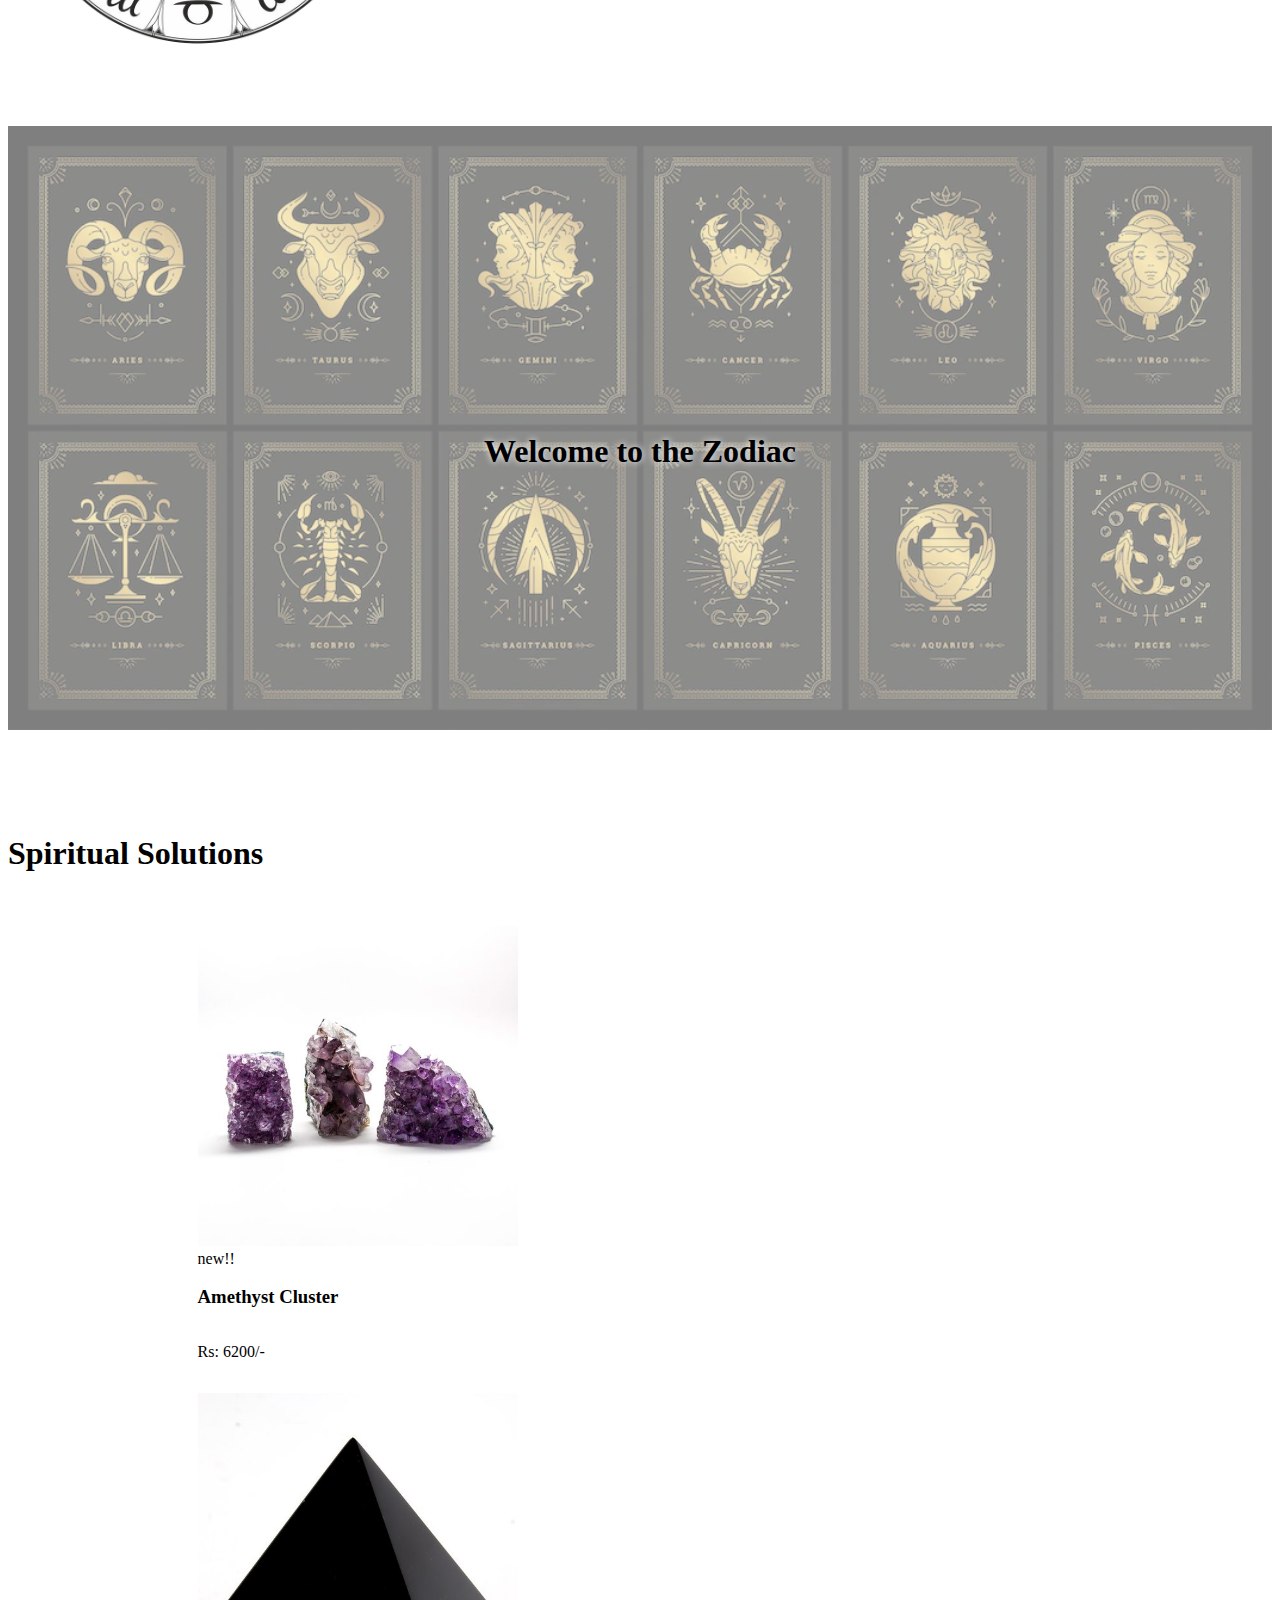
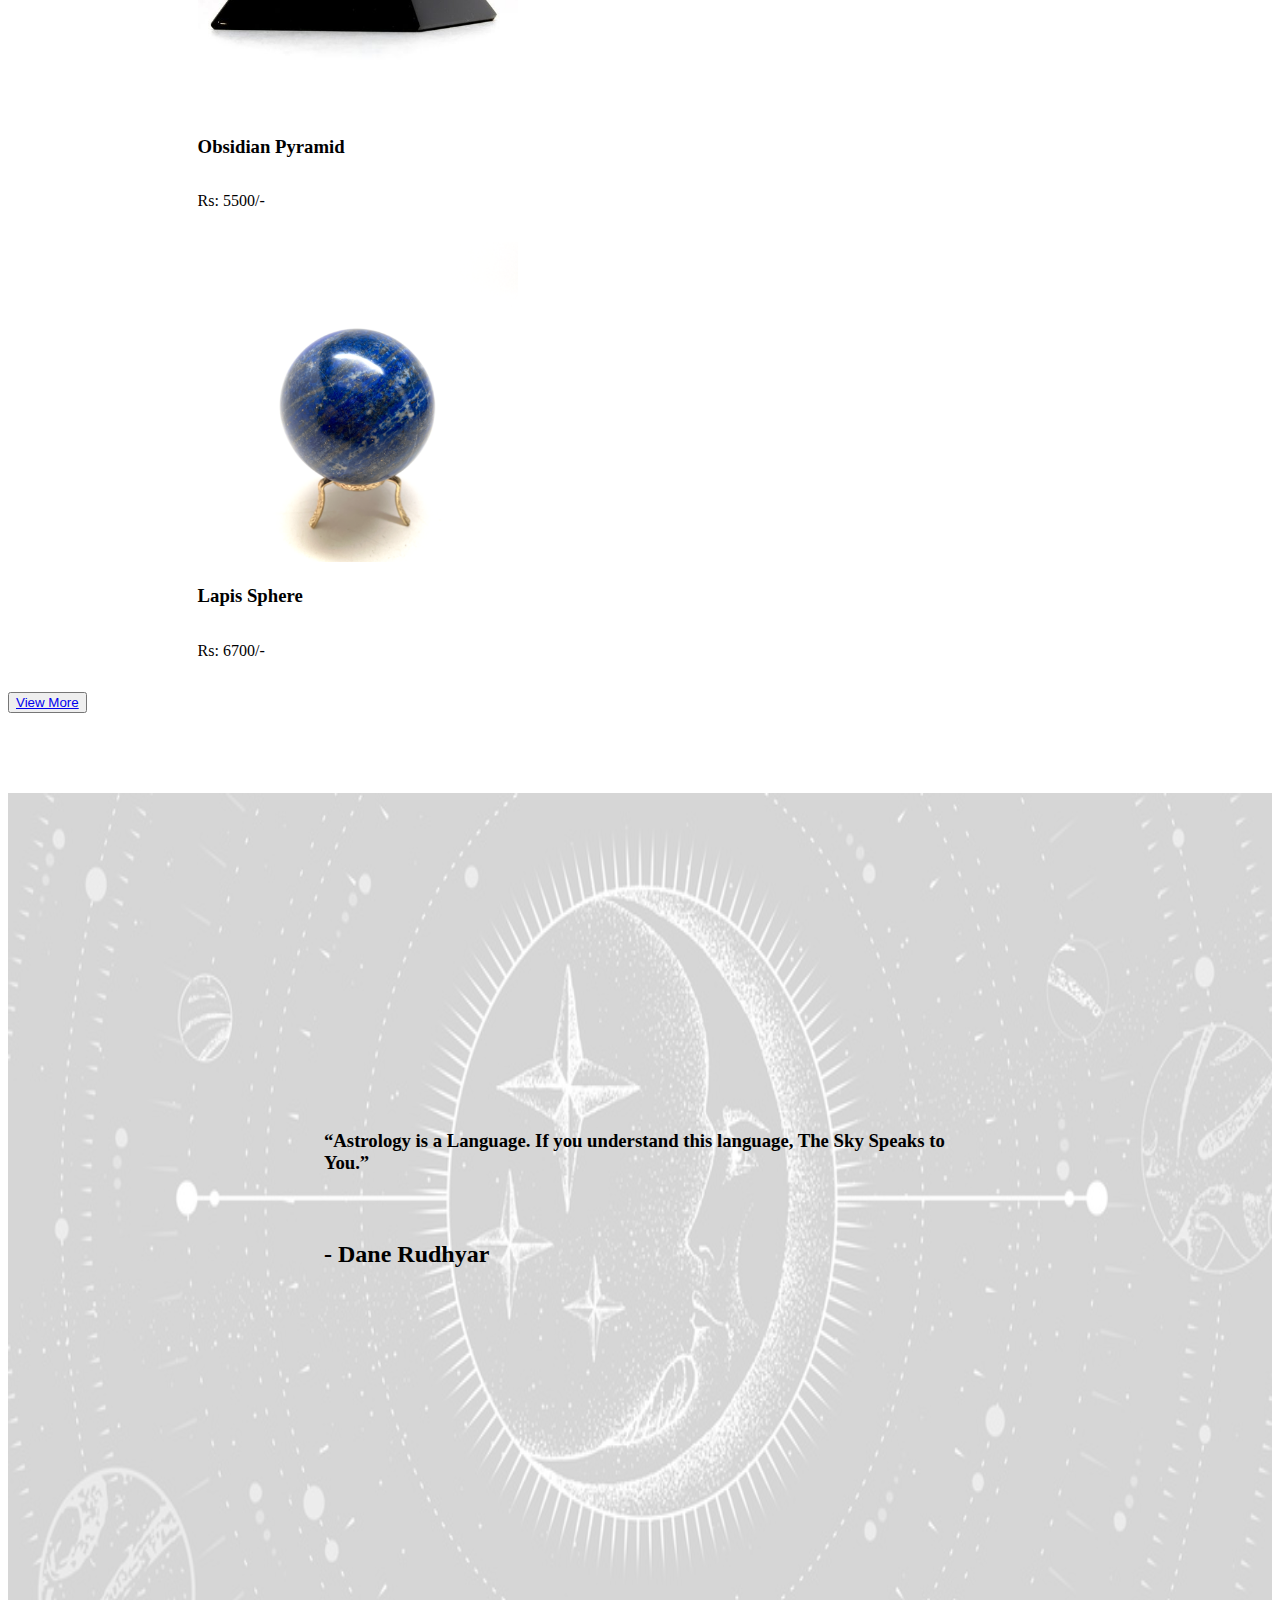
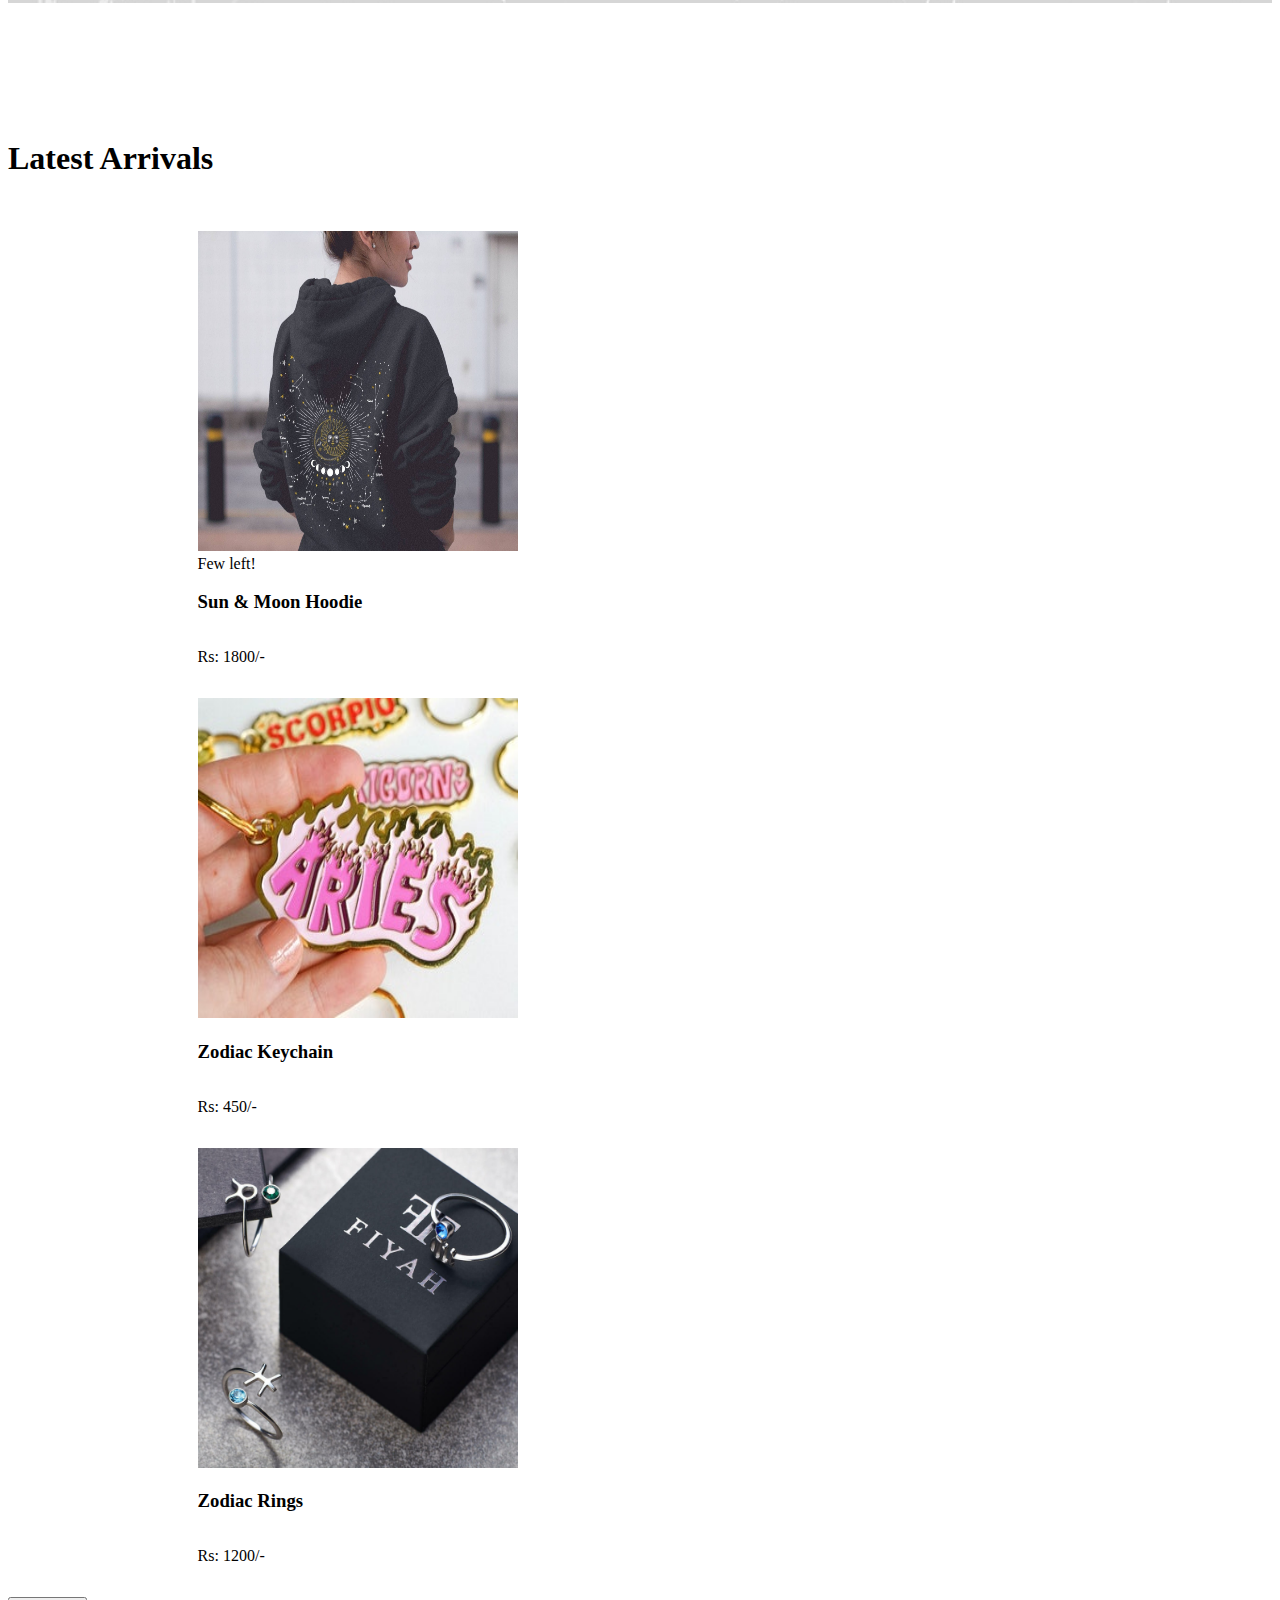
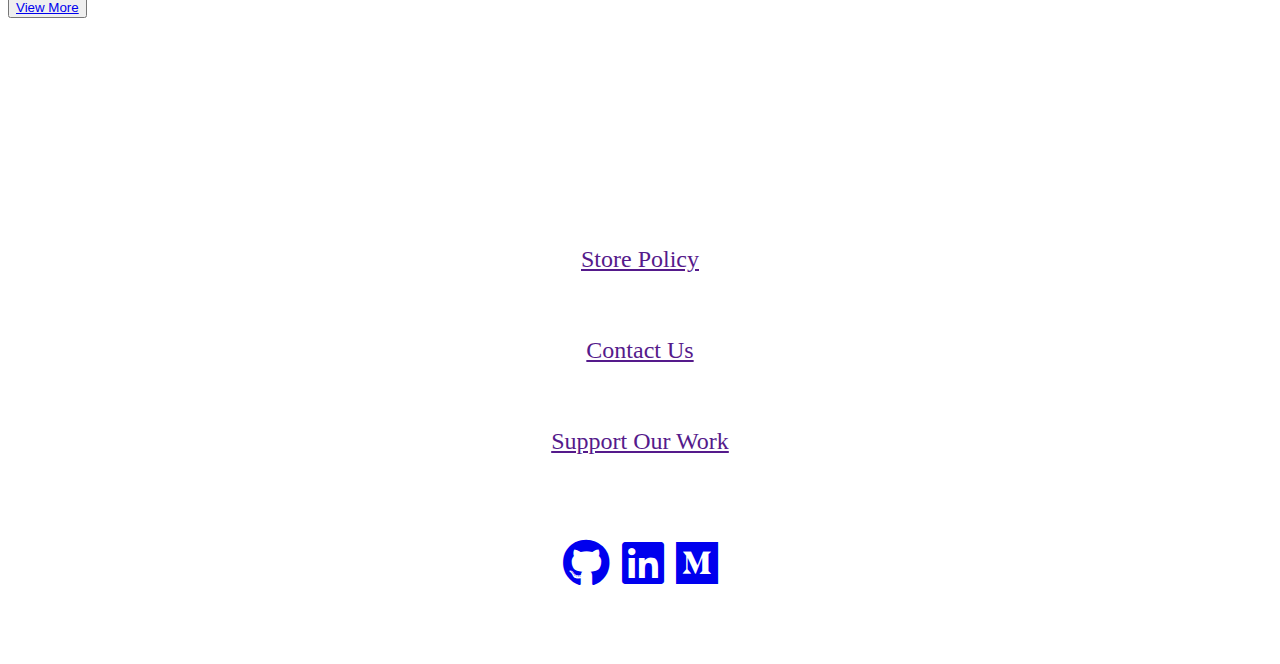
==== commit 5bdb05ed: "feat : Added Login & Sign-up pages" ====
--- a/index.html
+++ b/index.html
@@ -38,7 +38,7 @@
             <a href="/wishlistpage/wishlistpage.html"><span class="material-icons" title="View Wishlist">favorite_border</span></a>
           </li>
           <li>
-            <a href=""><span class="material-icons" title="Account">account_circle</span></a>
+            <a href="/loginpage/loginpage.html"><span class="material-icons" title="Account">account_circle</span></a>
           </li>
         </ul>
       </nav>
